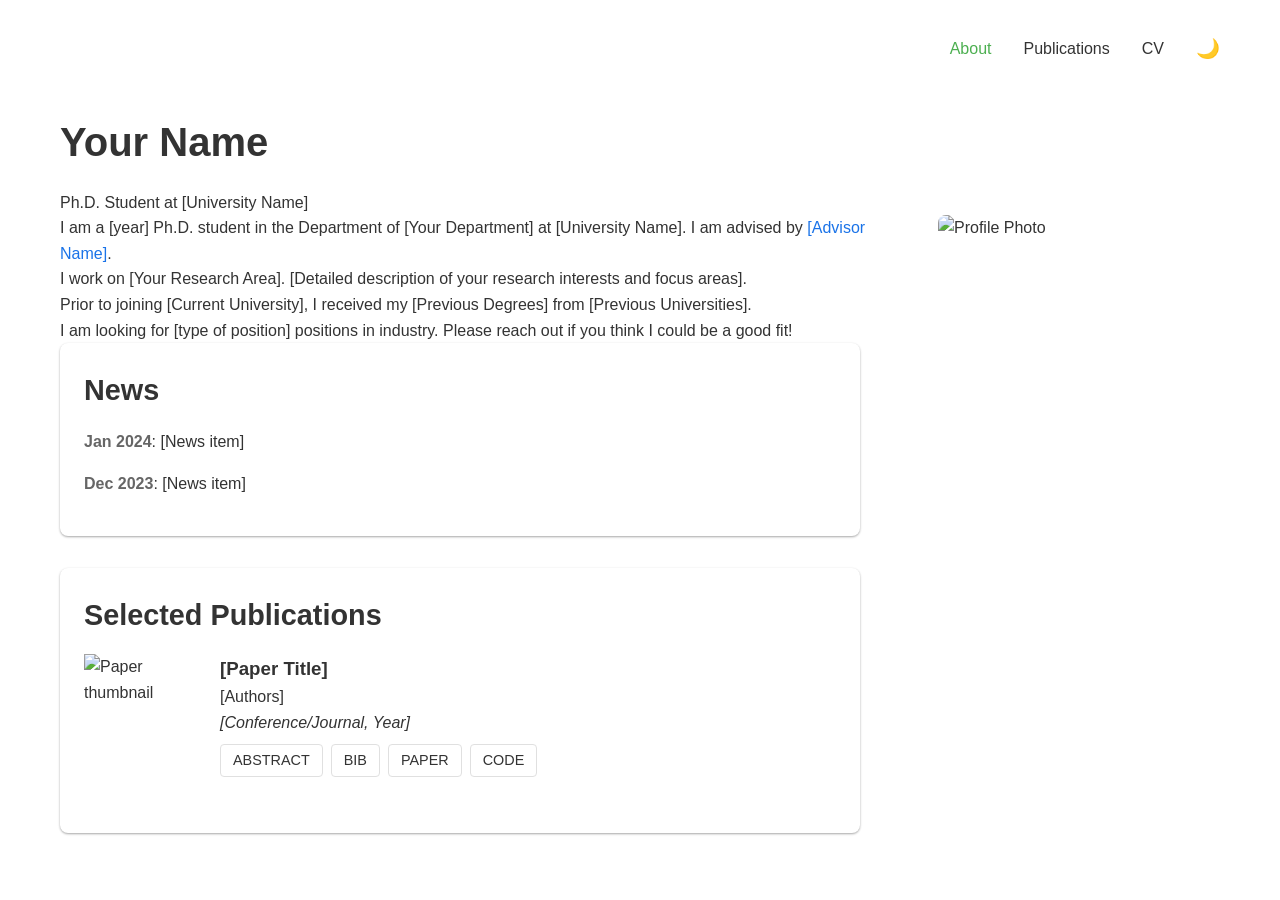
==== index.html @ 0bf04df1 "Update index.html" ====
<!DOCTYPE html>
<html lang="en">
<head>
    <meta charset="UTF-8">
    <meta name="viewport" content="width=device-width, initial-scale=1.0">
    <title>Your Name</title>
    <style>
        :root {
            --primary-color: #4CAF50;
            --text-color: #333;
            --link-color: #1a73e8;
            --border-color: #e0e0e0;
            --tag-color: #8BC34A;
        }

        * {
            margin: 0;
            padding: 0;
            box-sizing: border-box;
        }

        body {
            font-family: -apple-system, BlinkMacSystemFont, 'Segoe UI', Roboto, Oxygen, Ubuntu, Cantarell, sans-serif;
            line-height: 1.6;
            color: var(--text-color);
            max-width: 1200px;
            margin: 0 auto;
            padding: 20px;
        }

        nav {
            padding: 1rem 0;
            margin-bottom: 2rem;
            display: flex;
            justify-content: flex-end;
            align-items: center;
            gap: 2rem;
        }

        nav a {
            text-decoration: none;
            color: var(--text-color);
            cursor: pointer;
        }

        body.dark-mode nav a {
            color: #ffffff;
        }

        nav a:hover,
        nav a.active,
        nav a[onclick*="cv"]:hover,
        nav a[onclick*="cv"].active {
            color: var(--primary-color);
        }

        body.dark-mode nav a[onclick*="cv"].active {
            color: var(--primary-color);
        }

        nav button {
            background: none;
            border: none;
            cursor: pointer;
            font-size: 1.2rem;
        }

        h1 {
            font-size: 2.5rem;
            margin-bottom: 1rem;
        }

        h2 {
            font-size: 1.8rem;
            margin: 2rem 0 1rem;
            color: var(--text-color);
        }

        .profile-section {
            display: grid;
            grid-template-columns: 3fr 1fr;
            gap: 2rem;
            margin-bottom: 2rem;
            max-width: 1200px;
            margin: 0 auto;
        }

        .profile-image {
            max-width: 300px;
            border-radius: 8px;
        }

        .news-item {
            margin: 1rem 0;
        }

        .news-date {
            font-weight: bold;
            color: #666;
        }

        .publication {
            display: grid;
            grid-template-columns: auto 1fr;
            gap: 1rem;
            margin-bottom: 2rem;
        }

        .pub-thumbnail {
            width: 120px;
            height: 80px;
            object-fit: cover;
        }

        .pub-buttons {
            display: flex;
            gap: 0.5rem;
            margin-top: 0.5rem;
        }

        .button {
            padding: 0.25rem 0.75rem;
            border: 1px solid var(--border-color);
            border-radius: 4px;
            text-decoration: none;
            color: var(--text-color);
            font-size: 0.9rem;
        }

        .education-item,
        .experience-item {
            display: grid;
            grid-template-columns: auto 1fr;
            gap: 1rem;
            margin-bottom: 1rem;
            align-items: start;
        }

        .year-tag {
            display: inline-block;
            background-color: var(--tag-color);
            color: white;
            padding: 0.25rem 0.75rem;
            border-radius: 4px;
            font-size: 0.9rem;
            white-space: nowrap;
        }

        a {
            color: var(--link-color);
            text-decoration: none;
        }

        a:hover {
            text-decoration: underline;
        }

        .section {
            display: none;
            max-width: 1200px;
            margin: 0 auto;
        }

        .section.active {
            display: block;
        }

        @media (max-width: 768px) {
            .profile-section {
                grid-template-columns: 1fr;
            }
            
            .education-item,
            .experience-item {
                grid-template-columns: 1fr;
            }
        }

        .page-header {
            max-width: 800px;
            margin: 0 auto;
            display: flex;
            justify-content: space-between;
            align-items: center;
            margin-bottom: 2rem;
            position: relative;
        }
        
        .cv-download {
            position: absolute;
            right: -60px;
            top: 50%;
            transform: translateY(-50%);
        }

        .content-wrapper {
            max-width: 1200px;
            margin: 0 auto;
        }

        .content-box {
            background: #ffffff;
            border-radius: 8px;
            box-shadow: 0 1px 3px rgba(0,0,0,0.12), 0 1px 2px rgba(0,0,0,0.24);
            padding: 1.5rem;
            margin-bottom: 2rem;
            max-width: 800px;
            margin: 0 auto 2rem auto;
        }

        #about .content-box {
            margin-left: 0;
            margin-right: auto;
        }

        .dark-mode .content-box {
            background: #1e1e1e;
            box-shadow: 0 1px 3px rgba(0,0,0,0.2);
        }

        .cv-download {
            color: var(--tag-color);
            transition: color 0.2s;
            display: flex;
            align-items: center;
            justify-content: center;
            width: 40px;
            height: 40px;
            border-radius: 50%;
            background-color: #f0f9f0;
        }

        .cv-icon {
            width: 24px;
            height: 24px;
        }

        .cv-download:hover {
            background-color: #e3f5e3;
            text-decoration: none;
        }
        
        body.dark-mode .cv-download {
            background-color: #2a2a2a;
        }
        
        body.dark-mode .cv-download:hover {
            background-color: #353535;
        }

        .content-box h2 {
            margin-top: 0;
        }

        body.dark-mode {
            background-color: #121212;
            color: #ffffff;
        }

        body.dark-mode h2 {
            color: #ffffff;
        }

        body.dark-mode .news-date {
            color: #ffffff;
        }

        body.dark-mode .button {
            color: #ffffff;
            border-color: #404040;
        }
    </style>
</head>
<body>
    <nav>
        <a onclick="showSection('about')" class="nav-link active">About</a>
        <a onclick="showSection('publications')" class="nav-link">Publications</a>
        <a onclick="showSection('cv')" class="nav-link">CV</a>
        <button onclick="toggleDarkMode()" aria-label="Toggle dark mode">🌙</button>
    </nav>

    <div id="about" class="section active">
        <h1>Your Name</h1>
        <p>Ph.D. Student at [University Name]</p>

        <div class="profile-section">
            <div>
                <p>I am a [year] Ph.D. student in the Department of [Your Department] at 
                [University Name]. I am advised by <a href="#">[Advisor Name]</a>.</p>

                <p>I work on [Your Research Area]. [Detailed description of your research interests and focus areas].</p>

                <p>Prior to joining [Current University], I received my [Previous Degrees] from [Previous Universities].</p>

                <p>I am looking for [type of position] positions in industry. Please reach out if you think I could be a good fit!</p>
            </div>
            <img src="/api/placeholder/300/400" alt="Profile Photo" class="profile-image">
        </div>

        <div class="about-content">
            <div class="content-box">
                <h2>News</h2>
                <div class="news-item">
                    <span class="news-date">Jan 2024</span>: [News item]
                </div>
                <div class="news-item">
                    <span class="news-date">Dec 2023</span>: [News item]
                </div>
            </div>

            <div class="content-box">
                <h2>Selected Publications</h2>
                <div class="publication">
                    <img src="/api/placeholder/120/80" alt="Paper thumbnail" class="pub-thumbnail">
                    <div>
                        <h3>[Paper Title]</h3>
                        <p>[Authors]</p>
                        <p><em>[Conference/Journal, Year]</em></p>
                        <div class="pub-buttons">
                            <a href="#" class="button">ABSTRACT</a>
                            <a href="#" class="button">BIB</a>
                            <a href="#" class="button">PAPER</a>
                            <a href="#" class="button">CODE</a>
                        </div>
                    </div>
                </div>
            </div>
        </div>
    </div>

    <div id="publications" class="section">
        <div class="page-header">
            <h1>Publications</h1>
        </div>
        
        <div class="content-wrapper">
            <div class="content-box">
                <div class="publication">
                    <img src="/api/placeholder/120/80" alt="Paper thumbnail" class="pub-thumbnail">
                    <div>
                        <h3>[Paper Title]</h3>
                        <p>[Authors]</p>
                        <p><em>[Conference/Journal, Year]</em></p>
                        <div class="pub-buttons">
                            <a href="#" class="button">ABSTRACT</a>
                            <a href="#" class="button">BIB</a>
                            <a href="#" class="button">PAPER</a>
                            <a href="#" class="button">CODE</a>
                        </div>
                    </div>
                </div>
            </div>
        </div>
    </div>

    <div id="cv" class="section">
        <div class="content-box">
            <div class="cv-header" style="display: flex; align-items: center; gap: 1rem; justify-content: space-between;">
                <div style="display: flex; align-items: center; gap: 1rem;">
                    <h1>CV</h1>
                    <svg xmlns="http://www.w3.org/2000/svg" width="24" height="24" viewBox="0 0 24 24" fill="none" stroke="currentColor" stroke-width="2" stroke-linecap="round" stroke-linejoin="round" style="margin-top: 5px;">
                        <path d="M14 2H6a2 2 0 0 0-2 2v16a2 2 0 0 0 2 2h12a2 2 0 0 0 2-2V8z"></path>
                        <path d="M14 2v6h6"></path>
                        <path d="M16 13H8"></path>
                        <path d="M16 17H8"></path>
                        <path d="M10 9H8"></path>
                        <path d="M12 0c6.627 0 12 5.373 12 12s-5.373 12-12 12S0 18.627 0 12 5.373 0 12 0z"/>
                    </svg>
                </div>
                <a href="your-cv.pdf" class="cv-download" target="_blank" aria-label="Download CV">
                    <svg xmlns="http://www.w3.org/2000/svg" width="24" height="24" viewBox="0 0 24 24" fill="none" stroke="currentColor" stroke-width="2" stroke-linecap="round" stroke-linejoin="round" class="cv-icon">
                        <path d="M14 2H6a2 2 0 0 0-2 2v16a2 2 0 0 0 2 2h12a2 2 0 0 0 2-2V8z"></path>
                        <path d="M14 2v6h6"></path>
                        <path d="M16 13H8"></path>
                        <path d="M16 17H8"></path>
                        <path d="M10 9H8"></path>
                        <path d="M12 0c6.627 0 12 5.373 12 12s-5.373 12-12 12S0 18.627 0 12 5.373 0 12 0z"/>
                    </svg>
                </a>
            </div>
        </div>

        <div class="content-wrapper">
            <div class="content-box">
                <h2>Education</h2>
                <div class="education-item">
                    <span class="year-tag">2021-PRESENT</span>
                    <div>
                        <strong>PhD*</strong>
                        <p>[University Name]</p>
                    </div>
                </div>
                <div class="education-item">
                    <span class="year-tag">2020</span>
                    <div>
                        <strong>Master of Technology in [Field]</strong>
                        <p>[University Name]</p>
                    </div>
                </div>
            </div>

            <div class="content-box">
                <h2>Experience</h2>
                <div class="experience-item">
                    <span class="year-tag">DEC 2024-PRESENT</span>
                    <div>
                        <strong>Research Intern</strong>
                        <p>[Company], [Location]</p>
                    </div>
                </div>
                <div class="experience-item">
                    <span class="year-tag">MAY-DEC 2024</span>
                    <div>
                        <strong>Research Intern</strong>
                        <p>[Company], [Location]</p>
                    </div>
                </div>
            </div>

            <div class="content-box">
                <h2>Awards & Honors</h2>
                <div class="experience-item">
                    <span class="year-tag">2024</span>
                    <div>
                        <strong>Best Paper Award</strong>
                        <p>[Conference Name]</p>
                    </div>
                </div>
                <div class="experience-item">
                    <span class="year-tag">2023</span>
                    <div>
                        <strong>Outstanding Graduate Research Award</strong>
                        <p>[University Name]</p>
                    </div>
                </div>
            </div>
        </div>
    </div>

    <script>
        function showSection(sectionId) {
            // Hide all sections
            document.querySelectorAll('.section').forEach(section => {
                section.classList.remove('active');
            });
            
            // Show selected section
            document.getElementById(sectionId).classList.add('active');
            
            // Update navigation active state
            document.querySelectorAll('.nav-link').forEach(link => {
                link.classList.remove('active');
            });
            event.target.classList.add('active');
            
            // Update URL without page reload
            history.pushState(null, '', `#${sectionId}`);
        }

        function toggleDarkMode() {
            document.body.classList.toggle('dark-mode');
            const button = document.querySelector('nav button');
            button.textContent = document.body.classList.contains('dark-mode') ? '☀️' : '🌙';
            localStorage.setItem('darkMode', document.body.classList.contains('dark-mode'));
        }

        // Check for saved dark mode preference
        if (localStorage.getItem('darkMode') === 'true') {
            document.body.classList.add('dark-mode');
            document.querySelector('nav button').textContent = '☀️';
        }

        // Handle browser back/forward buttons
        window.addEventListener('popstate', () => {
            const hash = window.location.hash.slice(1) || 'about';
            showSection(hash);
        });

        // Show correct section on page load
        if (window.location.hash) {
            showSection(window.location.hash.slice(1));
        }
    </script>
</body>
</html>
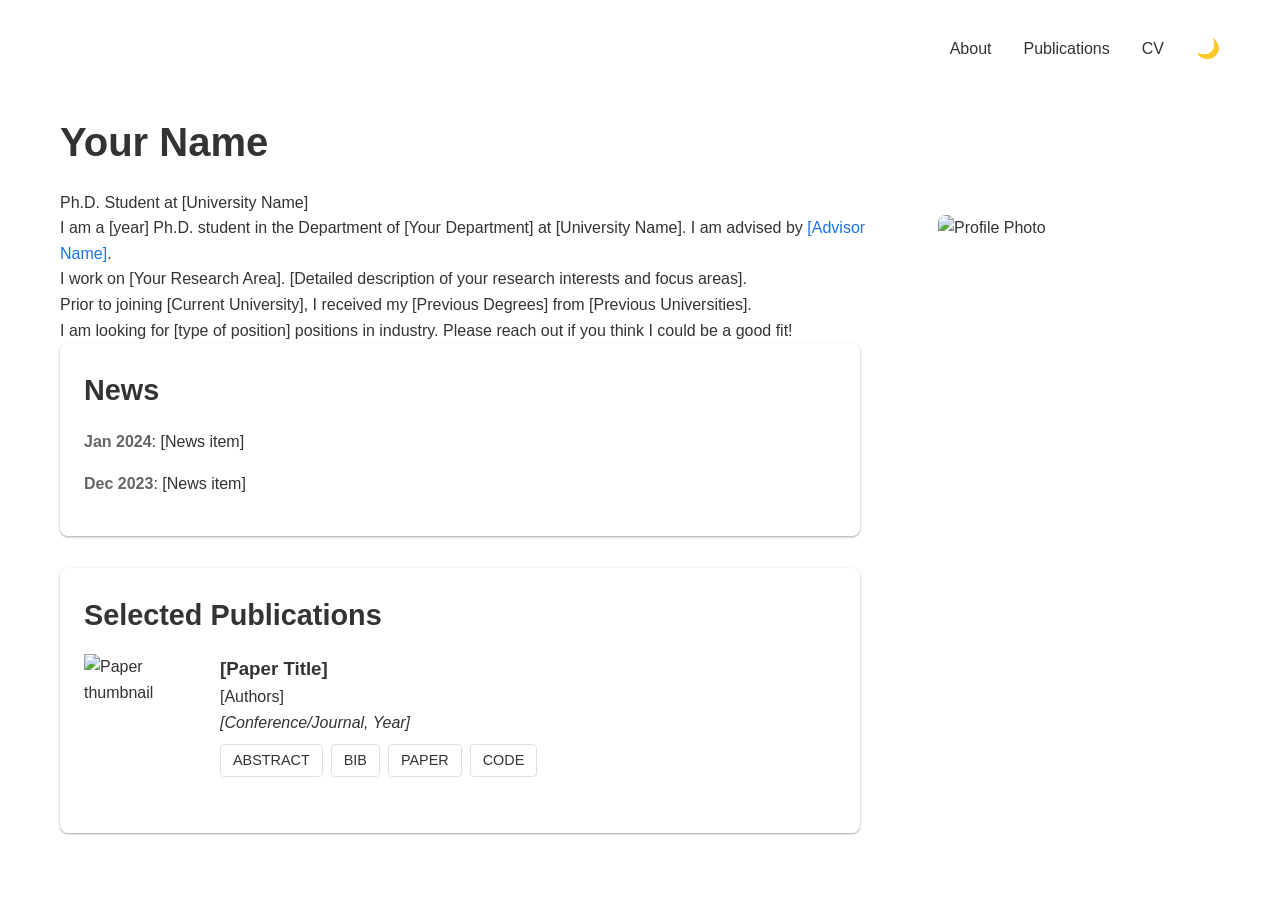
==== commit 1d11812f: "Update index.html" ====
--- a/index.html
+++ b/index.html
@@ -41,21 +41,24 @@
             text-decoration: none;
             color: var(--text-color);
             cursor: pointer;
+            transition: color 0.2s;
+        }
+
+        nav a:hover {
+            color: var(--primary-color);
+        }
+
+        nav a.active {
+            color: var(--primary-color) !important;
         }
 
         body.dark-mode nav a {
             color: #ffffff;
         }
 
-        nav a:hover,
-        nav a.active,
-        nav a[onclick*="cv"]:hover,
-        nav a[onclick*="cv"].active {
-            color: var(--primary-color);
-        }
-
-        body.dark-mode nav a[onclick*="cv"].active {
-            color: var(--primary-color);
+        body.dark-mode nav a:hover,
+        body.dark-mode nav a.active {
+            color: var(--primary-color) !important;
         }
 
         nav button {
@@ -355,19 +358,17 @@
 
     <div id="cv" class="section">
         <div class="content-box">
-            <div class="cv-header" style="display: flex; align-items: center; gap: 1rem; justify-content: space-between;">
+            <div class="cv-header" style="display: flex; align-items: center; justify-content: space-between;">
+                <h1>CV</h1>
                 <div style="display: flex; align-items: center; gap: 1rem;">
-                    <h1>CV</h1>
-                    <svg xmlns="http://www.w3.org/2000/svg" width="24" height="24" viewBox="0 0 24 24" fill="none" stroke="currentColor" stroke-width="2" stroke-linecap="round" stroke-linejoin="round" style="margin-top: 5px;">
+                    <svg xmlns="http://www.w3.org/2000/svg" width="24" height="24" viewBox="0 0 24 24" fill="none" stroke="#8BC34A" stroke-width="2" stroke-linecap="round" stroke-linejoin="round" style="margin-right: 10px;">
                         <path d="M14 2H6a2 2 0 0 0-2 2v16a2 2 0 0 0 2 2h12a2 2 0 0 0 2-2V8z"></path>
                         <path d="M14 2v6h6"></path>
                         <path d="M16 13H8"></path>
                         <path d="M16 17H8"></path>
                         <path d="M10 9H8"></path>
-                        <path d="M12 0c6.627 0 12 5.373 12 12s-5.373 12-12 12S0 18.627 0 12 5.373 0 12 0z"/>
                     </svg>
-                </div>
-                <a href="your-cv.pdf" class="cv-download" target="_blank" aria-label="Download CV">
+                    <a href="your-cv.pdf" class="cv-download" target="_blank" aria-label="Download CV">
                     <svg xmlns="http://www.w3.org/2000/svg" width="24" height="24" viewBox="0 0 24 24" fill="none" stroke="currentColor" stroke-width="2" stroke-linecap="round" stroke-linejoin="round" class="cv-icon">
                         <path d="M14 2H6a2 2 0 0 0-2 2v16a2 2 0 0 0 2 2h12a2 2 0 0 0 2-2V8z"></path>
                         <path d="M14 2v6h6"></path>
@@ -476,10 +477,12 @@
             showSection(hash);
         });
 
-        // Show correct section on page load
-        if (window.location.hash) {
-            showSection(window.location.hash.slice(1));
-        }
+        // Show correct section on page load and set active nav link
+        const initialSection = window.location.hash.slice(1) || 'about';
+        showSection(initialSection);
+        
+        // Set initial active state
+        document.querySelector(`nav a[onclick*="${initialSection}"]`).classList.add('active');
     </script>
 </body>
 </html>
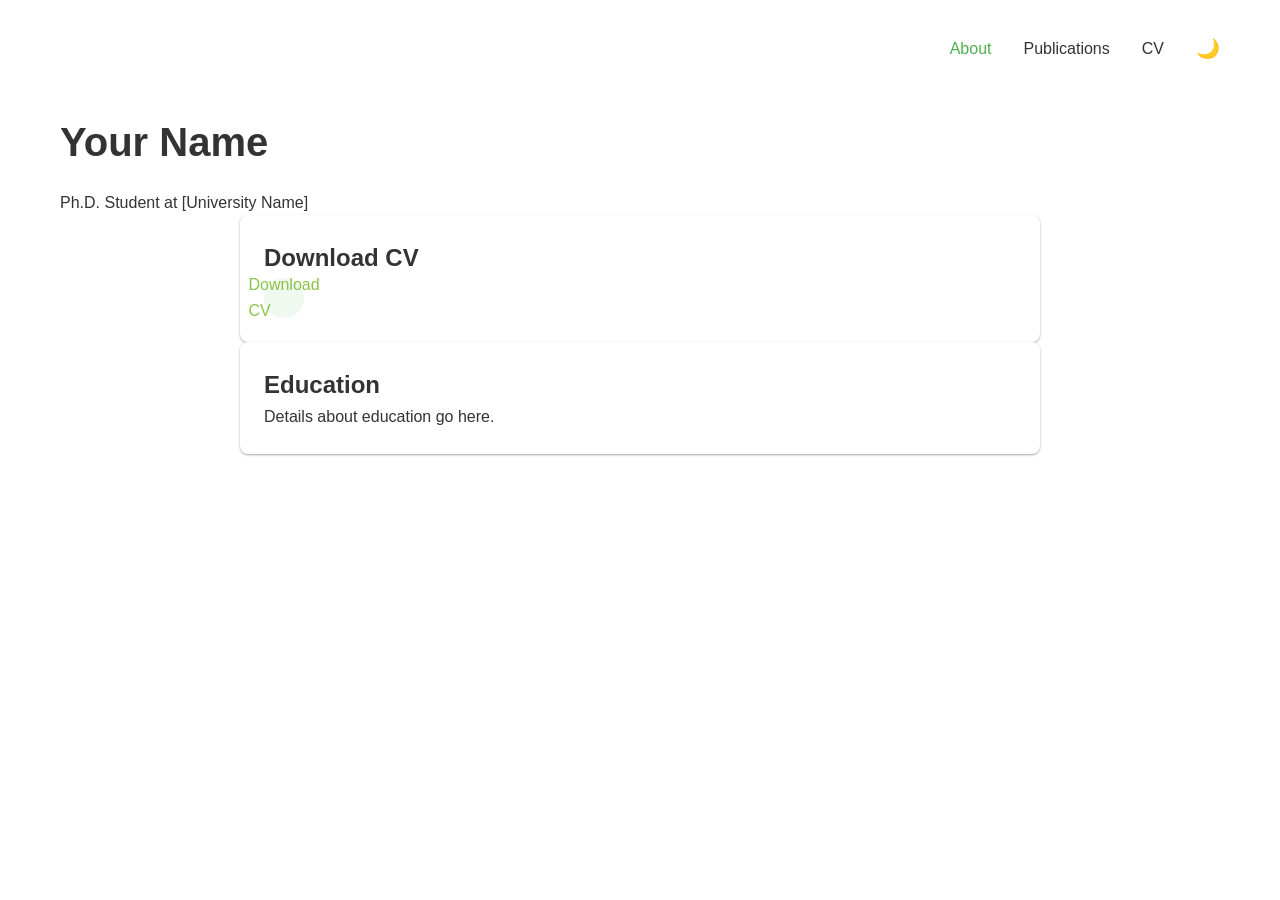
==== commit b957fbcd: "Update index.html" ====
--- a/index.html
+++ b/index.html
@@ -52,15 +52,6 @@
             color: var(--primary-color) !important;
         }
 
-        body.dark-mode nav a {
-            color: #ffffff;
-        }
-
-        body.dark-mode nav a:hover,
-        body.dark-mode nav a.active {
-            color: var(--primary-color) !important;
-        }
-
         nav button {
             background: none;
             border: none;
@@ -73,157 +64,17 @@
             margin-bottom: 1rem;
         }
 
-        h2 {
-            font-size: 1.8rem;
-            margin: 2rem 0 1rem;
-            color: var(--text-color);
-        }
-
-        .profile-section {
-            display: grid;
-            grid-template-columns: 3fr 1fr;
-            gap: 2rem;
+        .content-box {
+            background: #ffffff;
+            border-radius: 8px;
+            box-shadow: 0 1px 3px rgba(0, 0, 0, 0.12), 0 1px 2px rgba(0, 0, 0, 0.24);
+            padding: 1.5rem;
             margin-bottom: 2rem;
-            max-width: 1200px;
+            max-width: 800px;
             margin: 0 auto;
         }
 
-        .profile-image {
-            max-width: 300px;
-            border-radius: 8px;
-        }
-
-        .news-item {
-            margin: 1rem 0;
-        }
-
-        .news-date {
-            font-weight: bold;
-            color: #666;
-        }
-
-        .publication {
-            display: grid;
-            grid-template-columns: auto 1fr;
-            gap: 1rem;
-            margin-bottom: 2rem;
-        }
-
-        .pub-thumbnail {
-            width: 120px;
-            height: 80px;
-            object-fit: cover;
-        }
-
-        .pub-buttons {
-            display: flex;
-            gap: 0.5rem;
-            margin-top: 0.5rem;
-        }
-
-        .button {
-            padding: 0.25rem 0.75rem;
-            border: 1px solid var(--border-color);
-            border-radius: 4px;
-            text-decoration: none;
-            color: var(--text-color);
-            font-size: 0.9rem;
-        }
-
-        .education-item,
-        .experience-item {
-            display: grid;
-            grid-template-columns: auto 1fr;
-            gap: 1rem;
-            margin-bottom: 1rem;
-            align-items: start;
-        }
-
-        .year-tag {
-            display: inline-block;
-            background-color: var(--tag-color);
-            color: white;
-            padding: 0.25rem 0.75rem;
-            border-radius: 4px;
-            font-size: 0.9rem;
-            white-space: nowrap;
-        }
-
-        a {
-            color: var(--link-color);
-            text-decoration: none;
-        }
-
-        a:hover {
-            text-decoration: underline;
-        }
-
-        .section {
-            display: none;
-            max-width: 1200px;
-            margin: 0 auto;
-        }
-
-        .section.active {
-            display: block;
-        }
-
-        @media (max-width: 768px) {
-            .profile-section {
-                grid-template-columns: 1fr;
-            }
-            
-            .education-item,
-            .experience-item {
-                grid-template-columns: 1fr;
-            }
-        }
-
-        .page-header {
-            max-width: 800px;
-            margin: 0 auto;
-            display: flex;
-            justify-content: space-between;
-            align-items: center;
-            margin-bottom: 2rem;
-            position: relative;
-        }
-        
         .cv-download {
-            position: absolute;
-            right: -60px;
-            top: 50%;
-            transform: translateY(-50%);
-        }
-
-        .content-wrapper {
-            max-width: 1200px;
-            margin: 0 auto;
-        }
-
-        .content-box {
-            background: #ffffff;
-            border-radius: 8px;
-            box-shadow: 0 1px 3px rgba(0,0,0,0.12), 0 1px 2px rgba(0,0,0,0.24);
-            padding: 1.5rem;
-            margin-bottom: 2rem;
-            max-width: 800px;
-            margin: 0 auto 2rem auto;
-        }
-
-        #about .content-box {
-            margin-left: 0;
-            margin-right: auto;
-        }
-
-        .dark-mode .content-box {
-            background: #1e1e1e;
-            box-shadow: 0 1px 3px rgba(0,0,0,0.2);
-        }
-
-        .cv-download {
-            color: var(--tag-color);
-            transition: color 0.2s;
             display: flex;
             align-items: center;
             justify-content: center;
@@ -231,6 +82,13 @@
             height: 40px;
             border-radius: 50%;
             background-color: #f0f9f0;
+            color: var(--tag-color);
+            transition: color 0.2s;
+            text-decoration: none;
+        }
+
+        .cv-download:hover {
+            background-color: #e3f5e3;
         }
 
         .cv-icon {
@@ -238,39 +96,17 @@
             height: 24px;
         }
 
-        .cv-download:hover {
-            background-color: #e3f5e3;
-            text-decoration: none;
+        body.dark-mode .content-box {
+            background: #1e1e1e;
+            border: 1px solid #ffffff;
         }
-        
+
         body.dark-mode .cv-download {
             background-color: #2a2a2a;
         }
-        
+
         body.dark-mode .cv-download:hover {
             background-color: #353535;
-        }
-
-        .content-box h2 {
-            margin-top: 0;
-        }
-
-        body.dark-mode {
-            background-color: #121212;
-            color: #ffffff;
-        }
-
-        body.dark-mode h2 {
-            color: #ffffff;
-        }
-
-        body.dark-mode .news-date {
-            color: #ffffff;
-        }
-
-        body.dark-mode .button {
-            color: #ffffff;
-            border-color: #404040;
         }
     </style>
 </head>
@@ -279,210 +115,46 @@
         <a onclick="showSection('about')" class="nav-link active">About</a>
         <a onclick="showSection('publications')" class="nav-link">Publications</a>
         <a onclick="showSection('cv')" class="nav-link">CV</a>
-        <button onclick="toggleDarkMode()" aria-label="Toggle dark mode">🌙</button>
+        <button onclick="toggleDarkMode()">🌙</button>
     </nav>
 
     <div id="about" class="section active">
         <h1>Your Name</h1>
         <p>Ph.D. Student at [University Name]</p>
-
-        <div class="profile-section">
-            <div>
-                <p>I am a [year] Ph.D. student in the Department of [Your Department] at 
-                [University Name]. I am advised by <a href="#">[Advisor Name]</a>.</p>
-
-                <p>I work on [Your Research Area]. [Detailed description of your research interests and focus areas].</p>
-
-                <p>Prior to joining [Current University], I received my [Previous Degrees] from [Previous Universities].</p>
-
-                <p>I am looking for [type of position] positions in industry. Please reach out if you think I could be a good fit!</p>
-            </div>
-            <img src="/api/placeholder/300/400" alt="Profile Photo" class="profile-image">
-        </div>
-
-        <div class="about-content">
-            <div class="content-box">
-                <h2>News</h2>
-                <div class="news-item">
-                    <span class="news-date">Jan 2024</span>: [News item]
-                </div>
-                <div class="news-item">
-                    <span class="news-date">Dec 2023</span>: [News item]
-                </div>
-            </div>
-
-            <div class="content-box">
-                <h2>Selected Publications</h2>
-                <div class="publication">
-                    <img src="/api/placeholder/120/80" alt="Paper thumbnail" class="pub-thumbnail">
-                    <div>
-                        <h3>[Paper Title]</h3>
-                        <p>[Authors]</p>
-                        <p><em>[Conference/Journal, Year]</em></p>
-                        <div class="pub-buttons">
-                            <a href="#" class="button">ABSTRACT</a>
-                            <a href="#" class="button">BIB</a>
-                            <a href="#" class="button">PAPER</a>
-                            <a href="#" class="button">CODE</a>
-                        </div>
-                    </div>
-                </div>
-            </div>
-        </div>
-    </div>
-
-    <div id="publications" class="section">
-        <div class="page-header">
-            <h1>Publications</h1>
-        </div>
-        
-        <div class="content-wrapper">
-            <div class="content-box">
-                <div class="publication">
-                    <img src="/api/placeholder/120/80" alt="Paper thumbnail" class="pub-thumbnail">
-                    <div>
-                        <h3>[Paper Title]</h3>
-                        <p>[Authors]</p>
-                        <p><em>[Conference/Journal, Year]</em></p>
-                        <div class="pub-buttons">
-                            <a href="#" class="button">ABSTRACT</a>
-                            <a href="#" class="button">BIB</a>
-                            <a href="#" class="button">PAPER</a>
-                            <a href="#" class="button">CODE</a>
-                        </div>
-                    </div>
-                </div>
-            </div>
-        </div>
     </div>
 
     <div id="cv" class="section">
         <div class="content-box">
-            <div class="cv-header" style="display: flex; align-items: center; justify-content: space-between;">
-                <h1>CV</h1>
-                <div style="display: flex; align-items: center; gap: 1rem;">
-                    <svg xmlns="http://www.w3.org/2000/svg" width="24" height="24" viewBox="0 0 24 24" fill="none" stroke="#8BC34A" stroke-width="2" stroke-linecap="round" stroke-linejoin="round" style="margin-right: 10px;">
-                        <path d="M14 2H6a2 2 0 0 0-2 2v16a2 2 0 0 0 2 2h12a2 2 0 0 0 2-2V8z"></path>
-                        <path d="M14 2v6h6"></path>
-                        <path d="M16 13H8"></path>
-                        <path d="M16 17H8"></path>
-                        <path d="M10 9H8"></path>
-                    </svg>
-                    <a href="your-cv.pdf" class="cv-download" target="_blank" aria-label="Download CV">
-                    <svg xmlns="http://www.w3.org/2000/svg" width="24" height="24" viewBox="0 0 24 24" fill="none" stroke="currentColor" stroke-width="2" stroke-linecap="round" stroke-linejoin="round" class="cv-icon">
-                        <path d="M14 2H6a2 2 0 0 0-2 2v16a2 2 0 0 0 2 2h12a2 2 0 0 0 2-2V8z"></path>
-                        <path d="M14 2v6h6"></path>
-                        <path d="M16 13H8"></path>
-                        <path d="M16 17H8"></path>
-                        <path d="M10 9H8"></path>
-                        <path d="M12 0c6.627 0 12 5.373 12 12s-5.373 12-12 12S0 18.627 0 12 5.373 0 12 0z"/>
-                    </svg>
-                </a>
-            </div>
+            <h2>Download CV</h2>
+            <a href="your-cv.pdf" class="cv-download" target="_blank" aria-label="Download CV">
+                <svg xmlns="http://www.w3.org/2000/svg" width="24" height="24" viewBox="0 0 24 24" fill="none" stroke="currentColor" stroke-width="2" stroke-linecap="round" stroke-linejoin="round" class="cv-icon">
+                    <path d="M14 2H6a2 2 0 0 0-2 2v16a2 2 0 0 0 2 2h12a2 2 0 0 0 2-2V8z"></path>
+                    <path d="M14 2v6h6"></path>
+                    <path d="M16 13H8"></path>
+                    <path d="M16 17H8"></path>
+                    <path d="M10 9H8"></path>
+                </svg>
+                Download CV
+            </a>
         </div>
 
-        <div class="content-wrapper">
-            <div class="content-box">
-                <h2>Education</h2>
-                <div class="education-item">
-                    <span class="year-tag">2021-PRESENT</span>
-                    <div>
-                        <strong>PhD*</strong>
-                        <p>[University Name]</p>
-                    </div>
-                </div>
-                <div class="education-item">
-                    <span class="year-tag">2020</span>
-                    <div>
-                        <strong>Master of Technology in [Field]</strong>
-                        <p>[University Name]</p>
-                    </div>
-                </div>
-            </div>
-
-            <div class="content-box">
-                <h2>Experience</h2>
-                <div class="experience-item">
-                    <span class="year-tag">DEC 2024-PRESENT</span>
-                    <div>
-                        <strong>Research Intern</strong>
-                        <p>[Company], [Location]</p>
-                    </div>
-                </div>
-                <div class="experience-item">
-                    <span class="year-tag">MAY-DEC 2024</span>
-                    <div>
-                        <strong>Research Intern</strong>
-                        <p>[Company], [Location]</p>
-                    </div>
-                </div>
-            </div>
-
-            <div class="content-box">
-                <h2>Awards & Honors</h2>
-                <div class="experience-item">
-                    <span class="year-tag">2024</span>
-                    <div>
-                        <strong>Best Paper Award</strong>
-                        <p>[Conference Name]</p>
-                    </div>
-                </div>
-                <div class="experience-item">
-                    <span class="year-tag">2023</span>
-                    <div>
-                        <strong>Outstanding Graduate Research Award</strong>
-                        <p>[University Name]</p>
-                    </div>
-                </div>
-            </div>
+        <div class="content-box">
+            <h2>Education</h2>
+            <p>Details about education go here.</p>
         </div>
     </div>
 
     <script>
         function showSection(sectionId) {
-            // Hide all sections
             document.querySelectorAll('.section').forEach(section => {
-                section.classList.remove('active');
+                section.style.display = 'none';
             });
-            
-            // Show selected section
-            document.getElementById(sectionId).classList.add('active');
-            
-            // Update navigation active state
-            document.querySelectorAll('.nav-link').forEach(link => {
-                link.classList.remove('active');
-            });
-            event.target.classList.add('active');
-            
-            // Update URL without page reload
-            history.pushState(null, '', `#${sectionId}`);
+            document.getElementById(sectionId).style.display = 'block';
         }
 
         function toggleDarkMode() {
             document.body.classList.toggle('dark-mode');
-            const button = document.querySelector('nav button');
-            button.textContent = document.body.classList.contains('dark-mode') ? '☀️' : '🌙';
-            localStorage.setItem('darkMode', document.body.classList.contains('dark-mode'));
         }
-
-        // Check for saved dark mode preference
-        if (localStorage.getItem('darkMode') === 'true') {
-            document.body.classList.add('dark-mode');
-            document.querySelector('nav button').textContent = '☀️';
-        }
-
-        // Handle browser back/forward buttons
-        window.addEventListener('popstate', () => {
-            const hash = window.location.hash.slice(1) || 'about';
-            showSection(hash);
-        });
-
-        // Show correct section on page load and set active nav link
-        const initialSection = window.location.hash.slice(1) || 'about';
-        showSection(initialSection);
-        
-        // Set initial active state
-        document.querySelector(`nav a[onclick*="${initialSection}"]`).classList.add('active');
     </script>
 </body>
 </html>
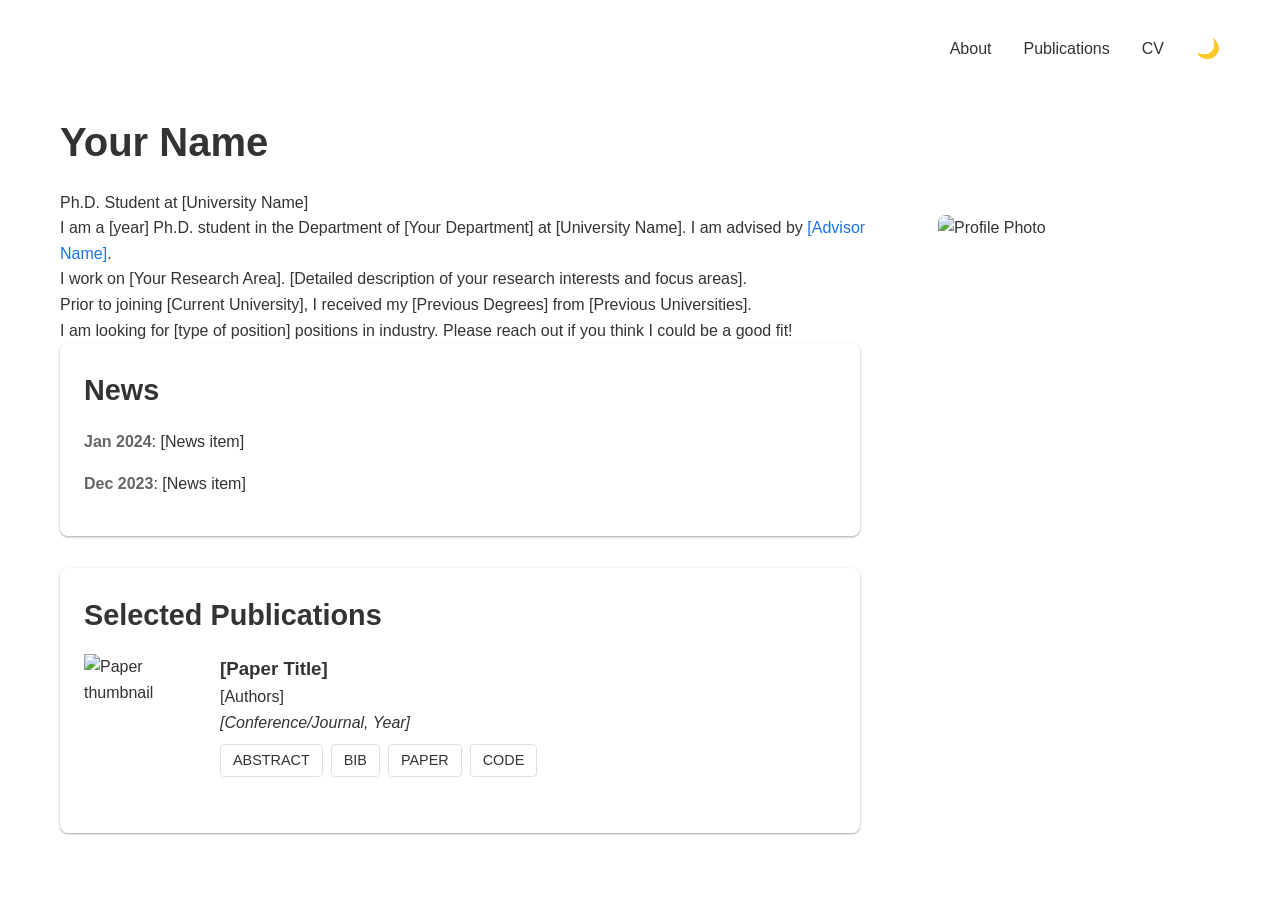
==== commit d58e3252: "Update index.html" ====
--- a/index.html
+++ b/index.html
@@ -52,6 +52,15 @@
             color: var(--primary-color) !important;
         }
 
+        body.dark-mode nav a {
+            color: #ffffff;
+        }
+
+        body.dark-mode nav a:hover,
+        body.dark-mode nav a.active {
+            color: var(--primary-color) !important;
+        }
+
         nav button {
             background: none;
             border: none;
@@ -64,17 +73,158 @@
             margin-bottom: 1rem;
         }
 
+        h2 {
+            font-size: 1.8rem;
+            margin: 2rem 0 1rem;
+            color: var(--text-color);
+        }
+
+        .profile-section {
+            display: grid;
+            grid-template-columns: 3fr 1fr;
+            gap: 2rem;
+            margin-bottom: 2rem;
+            max-width: 1200px;
+            margin: 0 auto;
+        }
+
+        .profile-image {
+            max-width: 300px;
+            border-radius: 8px;
+        }
+
+        .news-item {
+            margin: 1rem 0;
+        }
+
+        .news-date {
+            font-weight: bold;
+            color: #666;
+        }
+
+        .publication {
+            display: grid;
+            grid-template-columns: auto 1fr;
+            gap: 1rem;
+            margin-bottom: 2rem;
+        }
+
+        .pub-thumbnail {
+            width: 120px;
+            height: 80px;
+            object-fit: cover;
+        }
+
+        .pub-buttons {
+            display: flex;
+            gap: 0.5rem;
+            margin-top: 0.5rem;
+        }
+
+        .button {
+            padding: 0.25rem 0.75rem;
+            border: 1px solid var(--border-color);
+            border-radius: 4px;
+            text-decoration: none;
+            color: var(--text-color);
+            font-size: 0.9rem;
+        }
+
+        .education-item,
+        .experience-item {
+            display: grid;
+            grid-template-columns: auto 1fr;
+            gap: 1rem;
+            margin-bottom: 1rem;
+            align-items: start;
+        }
+
+        .year-tag {
+            display: inline-block;
+            background-color: var(--tag-color);
+            color: white;
+            padding: 0.25rem 0.75rem;
+            border-radius: 4px;
+            font-size: 0.9rem;
+            white-space: nowrap;
+        }
+
+        a {
+            color: var(--link-color);
+            text-decoration: none;
+        }
+
+        a:hover {
+            text-decoration: underline;
+        }
+
+        .section {
+            display: none;
+            max-width: 1200px;
+            margin: 0 auto;
+        }
+
+        .section.active {
+            display: block;
+        }
+
+        @media (max-width: 768px) {
+            .profile-section {
+                grid-template-columns: 1fr;
+            }
+            
+            .education-item,
+            .experience-item {
+                grid-template-columns: 1fr;
+            }
+        }
+
+        .page-header {
+            max-width: 800px;
+            margin: 0 auto;
+            display: flex;
+            justify-content: space-between;
+            align-items: center;
+            margin-bottom: 2rem;
+            position: relative;
+        }
+        
+        .cv-download {
+            position: absolute;
+            right: -60px;
+            top: 50%;
+            transform: translateY(-50%);
+        }
+
+        .content-wrapper {
+            max-width: 1200px;
+            margin: 0 auto;
+        }
+
         .content-box {
             background: #ffffff;
             border-radius: 8px;
-            box-shadow: 0 1px 3px rgba(0, 0, 0, 0.12), 0 1px 2px rgba(0, 0, 0, 0.24);
+            box-shadow: 0 1px 3px rgba(0,0,0,0.12), 0 1px 2px rgba(0,0,0,0.24);
             padding: 1.5rem;
             margin-bottom: 2rem;
             max-width: 800px;
-            margin: 0 auto;
+            margin: 0 auto 2rem auto;
+        }
+
+        #about .content-box {
+            margin-left: 0;
+            margin-right: auto;
+        }
+
+        .dark-mode .content-box {
+            background: #1e1e1e;
+            box-shadow: none;
+            border: 1px solid #ffffff;
         }
 
         .cv-download {
+            color: var(--tag-color);
+            transition: color 0.2s;
             display: flex;
             align-items: center;
             justify-content: center;
@@ -82,13 +232,6 @@
             height: 40px;
             border-radius: 50%;
             background-color: #f0f9f0;
-            color: var(--tag-color);
-            transition: color 0.2s;
-            text-decoration: none;
-        }
-
-        .cv-download:hover {
-            background-color: #e3f5e3;
         }
 
         .cv-icon {
@@ -96,17 +239,39 @@
             height: 24px;
         }
 
-        body.dark-mode .content-box {
-            background: #1e1e1e;
-            border: 1px solid #ffffff;
-        }
-
+        .cv-download:hover {
+            background-color: #e3f5e3;
+            text-decoration: none;
+        }
+        
         body.dark-mode .cv-download {
             background-color: #2a2a2a;
         }
-
+        
         body.dark-mode .cv-download:hover {
             background-color: #353535;
+        }
+
+        .content-box h2 {
+            margin-top: 0;
+        }
+
+        body.dark-mode {
+            background-color: #121212;
+            color: #ffffff;
+        }
+
+        body.dark-mode h2 {
+            color: #ffffff;
+        }
+
+        body.dark-mode .news-date {
+            color: #ffffff;
+        }
+
+        body.dark-mode .button {
+            color: #ffffff;
+            border-color: #404040;
         }
     </style>
 </head>
@@ -115,46 +280,210 @@
         <a onclick="showSection('about')" class="nav-link active">About</a>
         <a onclick="showSection('publications')" class="nav-link">Publications</a>
         <a onclick="showSection('cv')" class="nav-link">CV</a>
-        <button onclick="toggleDarkMode()">🌙</button>
+        <button onclick="toggleDarkMode()" aria-label="Toggle dark mode">🌙</button>
     </nav>
 
     <div id="about" class="section active">
         <h1>Your Name</h1>
         <p>Ph.D. Student at [University Name]</p>
+
+        <div class="profile-section">
+            <div>
+                <p>I am a [year] Ph.D. student in the Department of [Your Department] at 
+                [University Name]. I am advised by <a href="#">[Advisor Name]</a>.</p>
+
+                <p>I work on [Your Research Area]. [Detailed description of your research interests and focus areas].</p>
+
+                <p>Prior to joining [Current University], I received my [Previous Degrees] from [Previous Universities].</p>
+
+                <p>I am looking for [type of position] positions in industry. Please reach out if you think I could be a good fit!</p>
+            </div>
+            <img src="/api/placeholder/300/400" alt="Profile Photo" class="profile-image">
+        </div>
+
+        <div class="about-content">
+            <div class="content-box">
+                <h2>News</h2>
+                <div class="news-item">
+                    <span class="news-date">Jan 2024</span>: [News item]
+                </div>
+                <div class="news-item">
+                    <span class="news-date">Dec 2023</span>: [News item]
+                </div>
+            </div>
+
+            <div class="content-box">
+                <h2>Selected Publications</h2>
+                <div class="publication">
+                    <img src="/api/placeholder/120/80" alt="Paper thumbnail" class="pub-thumbnail">
+                    <div>
+                        <h3>[Paper Title]</h3>
+                        <p>[Authors]</p>
+                        <p><em>[Conference/Journal, Year]</em></p>
+                        <div class="pub-buttons">
+                            <a href="#" class="button">ABSTRACT</a>
+                            <a href="#" class="button">BIB</a>
+                            <a href="#" class="button">PAPER</a>
+                            <a href="#" class="button">CODE</a>
+                        </div>
+                    </div>
+                </div>
+            </div>
+        </div>
+    </div>
+
+    <div id="publications" class="section">
+        <div class="page-header">
+            <h1>Publications</h1>
+        </div>
+        
+        <div class="content-wrapper">
+            <div class="content-box">
+                <div class="publication">
+                    <img src="/api/placeholder/120/80" alt="Paper thumbnail" class="pub-thumbnail">
+                    <div>
+                        <h3>[Paper Title]</h3>
+                        <p>[Authors]</p>
+                        <p><em>[Conference/Journal, Year]</em></p>
+                        <div class="pub-buttons">
+                            <a href="#" class="button">ABSTRACT</a>
+                            <a href="#" class="button">BIB</a>
+                            <a href="#" class="button">PAPER</a>
+                            <a href="#" class="button">CODE</a>
+                        </div>
+                    </div>
+                </div>
+            </div>
+        </div>
     </div>
 
     <div id="cv" class="section">
         <div class="content-box">
-            <h2>Download CV</h2>
-            <a href="your-cv.pdf" class="cv-download" target="_blank" aria-label="Download CV">
-                <svg xmlns="http://www.w3.org/2000/svg" width="24" height="24" viewBox="0 0 24 24" fill="none" stroke="currentColor" stroke-width="2" stroke-linecap="round" stroke-linejoin="round" class="cv-icon">
-                    <path d="M14 2H6a2 2 0 0 0-2 2v16a2 2 0 0 0 2 2h12a2 2 0 0 0 2-2V8z"></path>
-                    <path d="M14 2v6h6"></path>
-                    <path d="M16 13H8"></path>
-                    <path d="M16 17H8"></path>
-                    <path d="M10 9H8"></path>
-                </svg>
-                Download CV
-            </a>
-        </div>
-
-        <div class="content-box">
-            <h2>Education</h2>
-            <p>Details about education go here.</p>
+            <div class="cv-header" style="display: flex; align-items: center; justify-content: space-between;">
+                <h1>CV</h1>
+                <div style="display: flex; align-items: center; gap: 1rem;">
+                    <svg xmlns="http://www.w3.org/2000/svg" width="24" height="24" viewBox="0 0 24 24" fill="none" stroke="#8BC34A" stroke-width="2" stroke-linecap="round" stroke-linejoin="round" style="margin-right: 10px;">
+                        <path d="M14 2H6a2 2 0 0 0-2 2v16a2 2 0 0 0 2 2h12a2 2 0 0 0 2-2V8z"></path>
+                        <path d="M14 2v6h6"></path>
+                        <path d="M16 13H8"></path>
+                        <path d="M16 17H8"></path>
+                        <path d="M10 9H8"></path>
+                    </svg>
+                    <a href="your-cv.pdf" class="cv-download" target="_blank" aria-label="Download CV">
+                    <svg xmlns="http://www.w3.org/2000/svg" width="24" height="24" viewBox="0 0 24 24" fill="none" stroke="currentColor" stroke-width="2" stroke-linecap="round" stroke-linejoin="round" class="cv-icon">
+                        <path d="M14 2H6a2 2 0 0 0-2 2v16a2 2 0 0 0 2 2h12a2 2 0 0 0 2-2V8z"></path>
+                        <path d="M14 2v6h6"></path>
+                        <path d="M16 13H8"></path>
+                        <path d="M16 17H8"></path>
+                        <path d="M10 9H8"></path>
+                        <path d="M12 0c6.627 0 12 5.373 12 12s-5.373 12-12 12S0 18.627 0 12 5.373 0 12 0z"/>
+                    </svg>
+                </a>
+            </div>
+        </div>
+
+        <div class="content-wrapper">
+            <div class="content-box">
+                <h2>Education</h2>
+                <div class="education-item">
+                    <span class="year-tag">2021-PRESENT</span>
+                    <div>
+                        <strong>PhD*</strong>
+                        <p>[University Name]</p>
+                    </div>
+                </div>
+                <div class="education-item">
+                    <span class="year-tag">2020</span>
+                    <div>
+                        <strong>Master of Technology in [Field]</strong>
+                        <p>[University Name]</p>
+                    </div>
+                </div>
+            </div>
+
+            <div class="content-box">
+                <h2>Experience</h2>
+                <div class="experience-item">
+                    <span class="year-tag">DEC 2024-PRESENT</span>
+                    <div>
+                        <strong>Research Intern</strong>
+                        <p>[Company], [Location]</p>
+                    </div>
+                </div>
+                <div class="experience-item">
+                    <span class="year-tag">MAY-DEC 2024</span>
+                    <div>
+                        <strong>Research Intern</strong>
+                        <p>[Company], [Location]</p>
+                    </div>
+                </div>
+            </div>
+
+            <div class="content-box">
+                <h2>Awards & Honors</h2>
+                <div class="experience-item">
+                    <span class="year-tag">2024</span>
+                    <div>
+                        <strong>Best Paper Award</strong>
+                        <p>[Conference Name]</p>
+                    </div>
+                </div>
+                <div class="experience-item">
+                    <span class="year-tag">2023</span>
+                    <div>
+                        <strong>Outstanding Graduate Research Award</strong>
+                        <p>[University Name]</p>
+                    </div>
+                </div>
+            </div>
         </div>
     </div>
 
     <script>
         function showSection(sectionId) {
+            // Hide all sections
             document.querySelectorAll('.section').forEach(section => {
-                section.style.display = 'none';
+                section.classList.remove('active');
             });
-            document.getElementById(sectionId).style.display = 'block';
+            
+            // Show selected section
+            document.getElementById(sectionId).classList.add('active');
+            
+            // Update navigation active state
+            document.querySelectorAll('.nav-link').forEach(link => {
+                link.classList.remove('active');
+            });
+            event.target.classList.add('active');
+            
+            // Update URL without page reload
+            history.pushState(null, '', `#${sectionId}`);
         }
 
         function toggleDarkMode() {
             document.body.classList.toggle('dark-mode');
-        }
+            const button = document.querySelector('nav button');
+            button.textContent = document.body.classList.contains('dark-mode') ? '☀️' : '🌙';
+            localStorage.setItem('darkMode', document.body.classList.contains('dark-mode'));
+        }
+
+        // Check for saved dark mode preference
+        if (localStorage.getItem('darkMode') === 'true') {
+            document.body.classList.add('dark-mode');
+            document.querySelector('nav button').textContent = '☀️';
+        }
+
+        // Handle browser back/forward buttons
+        window.addEventListener('popstate', () => {
+            const hash = window.location.hash.slice(1) || 'about';
+            showSection(hash);
+        });
+
+        // Show correct section on page load and set active nav link
+        const initialSection = window.location.hash.slice(1) || 'about';
+        showSection(initialSection);
+        
+        // Set initial active state
+        document.querySelector(`nav a[onclick*="${initialSection}"]`).classList.add('active');
     </script>
 </body>
 </html>
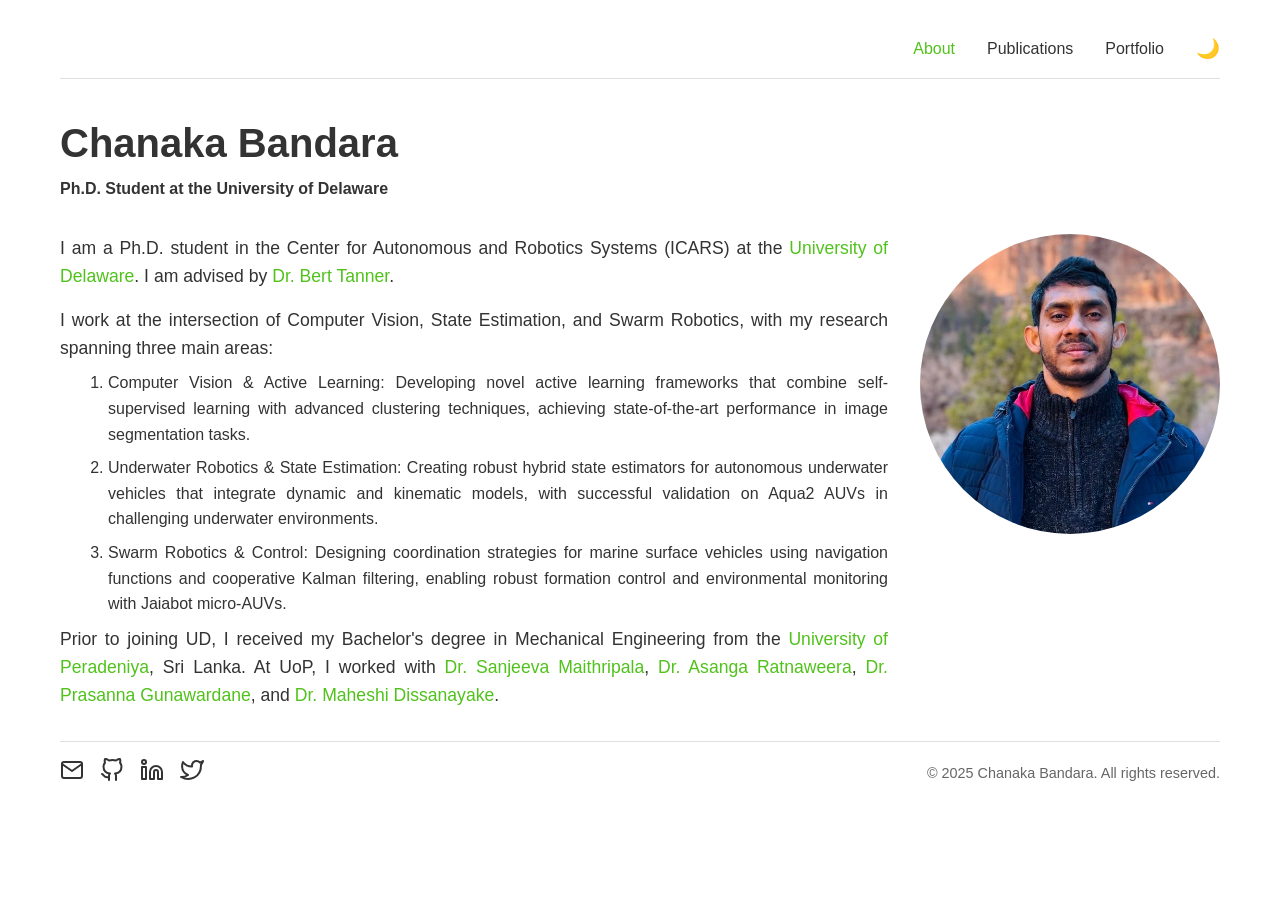
==== commit 95e0edda: "Deploy website updates" ====
--- a/index.html
+++ b/index.html
@@ -4,13 +4,19 @@
     <meta charset="UTF-8">
     <meta name="viewport" content="width=device-width, initial-scale=1.0">
     <title>Your Name</title>
-    <style>
+    <style>       
         :root {
-            --primary-color: #4CAF50;
+            --primary-color: #50c21b;
             --text-color: #333;
-            --link-color: #1a73e8;
+            --link-color: #50c21b;
             --border-color: #e0e0e0;
             --tag-color: #8BC34A;
+        }
+
+        body.dark-mode {
+            --primary-color: #1a73e8;
+            --link-color: #1a73e8;
+            --tag-color: #1a73e8;
         }
 
         * {
@@ -20,7 +26,7 @@
         }
 
         body {
-            font-family: -apple-system, BlinkMacSystemFont, 'Segoe UI', Roboto, Oxygen, Ubuntu, Cantarell, sans-serif;
+            font-family: 'Segoe UI', Calibri, -apple-system, BlinkMacSystemFont, Roboto, Oxygen, Ubuntu, Cantarell, sans-serif;
             line-height: 1.6;
             color: var(--text-color);
             max-width: 1200px;
@@ -35,6 +41,7 @@
             justify-content: flex-end;
             align-items: center;
             gap: 2rem;
+            border-bottom: 1px solid var(--border-color);
         }
 
         nav a {
@@ -90,7 +97,9 @@
 
         .profile-image {
             max-width: 300px;
-            border-radius: 8px;
+            border-radius: 50%;
+            aspect-ratio: 1;
+            object-fit: cover;
         }
 
         .news-item {
@@ -106,7 +115,7 @@
             display: grid;
             grid-template-columns: auto 1fr;
             gap: 1rem;
-            margin-bottom: 2rem;
+            margin-bottom: 0;
         }
 
         .pub-thumbnail {
@@ -130,23 +139,37 @@
             font-size: 0.9rem;
         }
 
-        .education-item,
+        .education-item, 
         .experience-item {
             display: grid;
-            grid-template-columns: auto 1fr;
-            gap: 1rem;
-            margin-bottom: 1rem;
+            grid-template-columns: 150px 1fr;
+            gap: 2rem;
+            margin-bottom: 0.75rem;
             align-items: start;
+            position: relative;
+            padding-bottom: 0.75rem;
+            border-bottom: 1px solid #e0e0e0;
+        }
+
+        .education-item:last-child,
+        .experience-item:last-child {
+            margin-bottom: 0;
+            padding-bottom: 0;
+            border-bottom: none;
         }
 
         .year-tag {
-            display: inline-block;
+            display: inline-flex;
+            align-items: center;
+            justify-content: center;
             background-color: var(--tag-color);
             color: white;
-            padding: 0.25rem 0.75rem;
+            padding: 0.15rem 0.5rem;
             border-radius: 4px;
             font-size: 0.9rem;
             white-space: nowrap;
+            width: fit-content;
+            min-width: 120px;
         }
 
         a {
@@ -196,6 +219,23 @@
             transform: translateY(-50%);
         }
 
+        .cv-download-icon {
+            width: 50px;
+            height: 50px;
+            border-radius: 50%;
+            border: 2px solid var(--tag-color);
+            display: flex;
+            align-items: center;
+            justify-content: center;
+            color: var(--tag-color);
+            transition: all 0.2s;
+        }
+        
+        body.dark-mode .cv-download-icon {
+            border-color: var(--primary-color);
+            color: var(--primary-color);
+        }
+
         .content-wrapper {
             max-width: 1200px;
             margin: 0 auto;
@@ -206,9 +246,18 @@
             border-radius: 8px;
             box-shadow: 0 1px 3px rgba(0,0,0,0.12), 0 1px 2px rgba(0,0,0,0.24);
             padding: 1.5rem;
-            margin-bottom: 2rem;
+            margin-bottom: 1rem;
             max-width: 800px;
-            margin: 0 auto 2rem auto;
+            margin: 0 auto 1rem auto;
+            border-top: 1px solid var(--border-color);
+            border-bottom: 1px solid var(--border-color);
+        }
+
+        #publications .content-box {           
+            padding: 0.3rem 0.5rem;
+            margin-bottom: 0.5rem;
+            max-width: 1200px;
+            margin: 0 auto 0.5rem auto;
         }
 
         #about .content-box {
@@ -219,7 +268,7 @@
         .dark-mode .content-box {
             background: #1e1e1e;
             box-shadow: none;
-            border: 1px solid #ffffff;
+            border: 1px solid #404040;
         }
 
         .cv-download {
@@ -255,7 +304,7 @@
         .content-box h2 {
             margin-top: 0;
         }
-
+        
         body.dark-mode {
             background-color: #121212;
             color: #ffffff;
@@ -272,6 +321,56 @@
         body.dark-mode .button {
             color: #ffffff;
             border-color: #404040;
+        }
+
+        body.dark-mode nav {
+            border-bottom-color: #404040;
+        }
+
+        body.dark-mode .education-item,
+        body.dark-mode .experience-item {
+            border-bottom-color: #404040;
+        }
+
+        .footer {
+            margin-top: 2rem;
+            padding-top: 1rem;
+            border-top: 1px solid var(--border-color);
+            display: flex;
+            justify-content: space-between;
+            align-items: center;
+            font-size: 0.9rem;
+        }
+
+        .social-icons {
+            display: flex;
+            gap: 1rem;
+        }
+
+        .social-icons a {
+            color: var(--text-color);
+            transition: color 0.2s;
+        }
+
+        .social-icons a:hover {
+            color: var(--primary-color);
+            text-decoration: none;
+        }
+
+        body.dark-mode .social-icons a {
+            color: #ffffff;
+        }
+
+        body.dark-mode .footer {
+            border-top-color: #404040;
+        }
+
+        .copyright {
+            color: #666;
+        }
+
+        body.dark-mode .copyright {
+            color: #888;
         }
     </style>
 </head>
@@ -279,28 +378,34 @@
     <nav>
         <a onclick="showSection('about')" class="nav-link active">About</a>
         <a onclick="showSection('publications')" class="nav-link">Publications</a>
-        <a onclick="showSection('cv')" class="nav-link">CV</a>
+        <a onclick="showSection('portfolio')" class="nav-link">Portfolio</a>
         <button onclick="toggleDarkMode()" aria-label="Toggle dark mode">🌙</button>
     </nav>
 
+    <!-- About Section -->
     <div id="about" class="section active">
-        <h1>Your Name</h1>
-        <p>Ph.D. Student at [University Name]</p>
-
+        <h1 style="margin-bottom: 0.1rem;">Chanaka Bandara</h1>
+        <p style="margin-bottom: 2rem; font-size: 1.0rem;"><strong>Ph.D. Student at the University of Delaware</strong></p>
+    
         <div class="profile-section">
             <div>
-                <p>I am a [year] Ph.D. student in the Department of [Your Department] at 
-                [University Name]. I am advised by <a href="#">[Advisor Name]</a>.</p>
-
-                <p>I work on [Your Research Area]. [Detailed description of your research interests and focus areas].</p>
-
-                <p>Prior to joining [Current University], I received my [Previous Degrees] from [Previous Universities].</p>
-
-                <p>I am looking for [type of position] positions in industry. Please reach out if you think I could be a good fit!</p>
-            </div>
-            <img src="/api/placeholder/300/400" alt="Profile Photo" class="profile-image">
+                <p style="margin-bottom: 1rem; font-size: 1.1rem; text-align: justify;">I am a Ph.D. student in the Center for Autonomous and Robotics Systems (ICARS) at the <a href="https://www.udel.edu/" target="_blank">University of Delaware</a>. 
+                I am advised by <a href="https://research.me.udel.edu/~btanner/">Dr. Bert Tanner</a>.</p>
+    
+                <p style="margin-bottom: 0.5rem; font-size: 1.1rem; text-align: justify;">
+                    I work at the intersection of Computer Vision, State Estimation, and Swarm Robotics, with my research spanning three main areas:
+                    <ol style="margin-top: 0.5rem; margin-bottom: 0.5rem; padding-left: 3rem;">
+                        <li style="margin-bottom: 0.5rem;  text-align: justify;">Computer Vision & Active Learning: Developing novel active learning frameworks that combine self-supervised learning with advanced clustering techniques, achieving state-of-the-art performance in image segmentation tasks.</li>
+                        <li style="margin-bottom: 0.5rem;  text-align: justify;">Underwater Robotics & State Estimation: Creating robust hybrid state estimators for autonomous underwater vehicles that integrate dynamic and kinematic models, with successful validation on Aqua2 AUVs in challenging underwater environments.</li>
+                        <li style="margin-bottom: 0.5rem;  text-align: justify;">Swarm Robotics & Control: Designing coordination strategies for marine surface vehicles using navigation functions and cooperative Kalman filtering, enabling robust formation control and environmental monitoring with Jaiabot micro-AUVs.</li>
+                    </ol>
+                </p>    
+                <p style="font-size: 1.1rem; text-align: justify;">Prior to joining UD, I received my Bachelor's degree in Mechanical Engineering from the <a href="https://www.pdn.ac.lk/" target="_blank">University of Peradeniya</a>, Sri Lanka. 
+                    At UoP, I worked with <a href="https://eng.pdn.ac.lk/ME/People/FacultyProfiles.php?id=6" target="_blank">Dr. Sanjeeva Maithripala</a>, <a href="https://eng.pdn.ac.lk/ME/People/FacultyProfiles.php?id=5" target="_blank">Dr. Asanga Ratnaweera</a>, <a href="https://eng.pdn.ac.lk/ME/People/FacultyProfiles.php?id=4" target="_blank">Dr. Prasanna Gunawardane</a>, and <a href="https://web2.ee.pdn.ac.lk/MaheshiD" target="_blank">Dr. Maheshi Dissanayake</a>. </p>
+            </div>
+            <img src="images/profile.jpg" alt="Profile Photo" class="profile-image">
         </div>
-
+        <!--
         <div class="about-content">
             <div class="content-box">
                 <h2>News</h2>
@@ -330,114 +435,349 @@
                 </div>
             </div>
         </div>
+        -->
     </div>
 
-    <div id="publications" class="section">
-        <div class="page-header">
-            <h1>Publications</h1>
-        </div>
-        
+    <!-- Publications Section -->
+    <div id="publications" class="section">        
         <div class="content-wrapper">
-            <div class="content-box">
-                <div class="publication">
-                    <img src="/api/placeholder/120/80" alt="Paper thumbnail" class="pub-thumbnail">
-                    <div>
-                        <h3>[Paper Title]</h3>
-                        <p>[Authors]</p>
-                        <p><em>[Conference/Journal, Year]</em></p>
+           <!-- publication 10: C6 -->
+            <!--
+            <div class="content-box">
+                <div class="publication">
+                    <img src="images/image_c6.jpg" alt="Paper thumbnail" class="pub-thumbnail">
+                    <div>
+                        <h3 style="text-align: justify;">A Warmer Start to Active Learning with Adaptive Gaussian Mixture Models for Skin Lesion Segmentation</h3>
+                        <p><b>Chanaka Thushitha Bandara</b>, Lakmali Nadeesha Kumari, Chen-Nee Chuah, Sen-ching Samson Cheung</p>
+                        <p><em>International Conference on Image Processing (ICIP), 2025 [under review]</em></p> 
+                                          
                         <div class="pub-buttons">
                             <a href="#" class="button">ABSTRACT</a>
                             <a href="#" class="button">BIB</a>
                             <a href="#" class="button">PAPER</a>
                             <a href="#" class="button">CODE</a>
-                        </div>
-                    </div>
-                </div>
-            </div>
+                        </div>       
+                                 
+                    </div>
+                </div>
+            </div>
+            -->
+            <!-- publication 9: C5 -->            
+            <div class="content-box">
+                <div class="publication">
+                    <img src="images/image_c5.jpg" alt="Paper thumbnail" class="pub-thumbnail">
+                    <div>
+                        <h3 style="text-align: justify;"> Autonomous Surface Vehicle Swarms with Bifurcationdriven Multi-behavioral Dynamics</h3>
+                        <p>Kleio Baxevani, <b>Chanaka Thushitha Bandara</b>, Herbert G. Tanner</p>
+                        <p><em>International Conference on Robotics and Automation (ICRA), 2025 [under review]</em></p>
+                       
+                        <!-- <div class="pub-buttons">
+                            <a href="#" class="button">ABSTRACT</a> 
+                            <a href="#" class="button">BIB</a> 
+                            <a href="#" class="button">PAPER</a> 
+                            <a href="#" class="button">CODE</a>
+                        </div>                         -->
+                    </div>
+                </div>
+            </div>
+
+            <!-- publication 8: C4 -->            
+            <div class="content-box">
+                <div class="publication">
+                    <img src="images/image_c4.jpg" alt="Paper thumbnail" class="pub-thumbnail">
+                    <div>
+                        <h3 style="text-align: justify;"> Partial System Identification and Sensor Fusion with the Jaiabot Micro Autonomous Underwater Vehicle</h3>
+                        <p>Herbert G. Tanner, <b>Chanaka Thushitha Bandara</b>, Matthew C. Gyves</p>
+                        <p><em>32nd Mediterranean Conference on Control and Automation, Chania, Crete, Greece, 2024 </em></p>
+                       
+                        <div class="pub-buttons">
+                            <!-- <a href="#" class="button">ABSTRACT</a> -->
+                            <!-- <a href="#" class="button">BIB</a> -->
+                            <a href="https://ieeexplore.ieee.org/abstract/document/10566133" class="button">PAPER</a>
+                            <!-- <a href="#" class="button">CODE</a> -->
+                        </div>  
+                        
+                    </div>
+                </div>
+            </div>
+
+            <!-- publication 7: C3 -->            
+            <div class="content-box">
+                <div class="publication">
+                    <img src="images/image_c3.jpg" alt="Paper thumbnail" class="pub-thumbnail">
+                    <div>
+                        <h3 style="text-align: justify;"> Hybrid Visual Inertial Odometry for Robust Underwater Estimation</h3>
+                        <p>Bharat Joshi, <b>Chanaka Thushitha Bandara</b>, Ioannis Poulakakis, Herbert G. Tanner, Ioannis Rekleitis</p>
+                        <p><em>OCEANS 2023 - MTS/IEEE U.S. Gulf Coast, Biloxi, MS, USA, 2023 </em></p>
+                       
+                        <div class="pub-buttons">
+                            <!-- <a href="#" class="button">ABSTRACT</a> -->
+                            <!-- <a href="#" class="button">BIB</a> -->
+                            <a href="https://ieeexplore.ieee.org/abstract/document/10336994" class="button">PAPER</a>
+                            <!-- <a href="#" class="button">CODE</a> -->
+                        </div>  
+                        
+                    </div>
+                </div>
+            </div>
+
+            <!-- publication 6: J4 -->            
+            <div class="content-box">
+                <div class="publication">
+                    <img src="images/image_j4.jpg" alt="Paper thumbnail" class="pub-thumbnail">
+                    <div>
+                        <h3 style="text-align: justify;"> Sylvester matrix-based similarity estimation method for automation of defect detection in textile fabrics</h3>
+                        <p>Lakmali Nadeesha Kumari, <b>Chanaka Thushitha Bandara</b>, Maheshi B. Dissanayake</p>
+                        <p><em>Journal of Sensors, vol. 2021, 2021 </em></p>
+                       
+                        <div class="pub-buttons">
+                            <!-- <a href="#" class="button">ABSTRACT</a> -->
+                            <!-- <a href="#" class="button">BIB</a> -->
+                            <a href="https://onlinelibrary.wiley.com/doi/full/10.1155/2021/6625421" class="button">PAPER</a>
+                            <!-- <a href="#" class="button">CODE</a> -->
+                        </div>  
+                        
+                    </div>
+                </div>
+            </div>
+
+            <!-- publication 5: J3 -->            
+            <div class="content-box">
+                <div class="publication">
+                    <img src="images/image_j3.jpg" alt="Paper thumbnail" class="pub-thumbnail">
+                    <div>
+                        <h3 style="text-align: justify;"> Hydrodynamic analysis of a novel wave energy converter: Hull ReservoirWave Energy Converter (HRWEC)</h3>
+                        <p>Prasanna Gunawardane, <b>Chanaka Thushitha Bandara</b>, Young-Ho Lee</p>
+                        <p><em>Renewable Energy, vol. 170, 2021 </em></p>
+                       
+                        <div class="pub-buttons">
+                            <!-- <a href="#" class="button">ABSTRACT</a> -->
+                            <!-- <a href="#" class="button">BIB</a> -->
+                            <a href="https://www.sciencedirect.com/science/article/abs/pii/S0960148121001531" class="button">PAPER</a>
+                            <!-- <a href="#" class="button">CODE</a> -->
+                        </div>  
+                        
+                    </div>
+                </div>
+            </div>
+
+            <!-- publication 4: J2 -->            
+            <div class="content-box">
+                <div class="publication">
+                    <img src="images/image_j2.jpg" alt="Paper thumbnail" class="pub-thumbnail">
+                    <div>
+                        <h3 style="text-align: justify;"> Vehicle-Fixed-Frame Adaptive Controller and Intrinsic Nonlinear PID Controller for Attitude Stabilization of a Complex-Shaped Underwater Vehicle</h3>
+                        <p><b>Chanaka Thushitha Bandara</b>, Lakmali Nadeesha Kumari, Sanjeeva Maithripala, Asanga Ratnanweera</p>
+                        <p><em>Journal of Mechatronics and Robotics, vol. 4, 2020</em></p>
+                       
+                        <div class="pub-buttons">
+                            <!-- <a href="#" class="button">ABSTRACT</a> -->
+                            <!-- <a href="#" class="button">BIB</a> -->
+                            <a href="https://www.sciencedirect.com/science/article/abs/pii/S0960148121001531" class="button">PAPER</a>
+                            <!-- <a href="#" class="button">CODE</a> -->
+                        </div>  
+                        
+                    </div>
+                </div>
+            </div>
+
+            <!-- publication 3: J1 -->            
+            <div class="content-box">
+                <div class="publication">
+                    <img src="images/image_j1.jpg" alt="Paper thumbnail" class="pub-thumbnail">
+                    <div>
+                        <h3 style="text-align: justify;"> Modeling and Control Approach for a Complex-Shaped Underwater Vehicle</h3>
+                        <p><b>Chanaka Thushitha Bandara</b>, Asanga Ratnaweera, Sanjeeva Maithripala</p>
+                        <p><em>American Journal of Mechanical Engineering, vol. 7, 2019</em></p>
+                       
+                        <div class="pub-buttons">
+                            <!-- <a href="#" class="button">ABSTRACT</a> -->
+                            <!-- <a href="#" class="button">BIB</a> -->
+                            <a href="https://pubs.sciepub.com/ajme/7/4/2/" class="button">PAPER</a>
+                            <!-- <a href="#" class="button">CODE</a> -->
+                        </div>  
+                        
+                    </div>
+                </div>
+            </div>
+
+            <!-- publication 2: C2 -->            
+            <div class="content-box">
+                <div class="publication">
+                    <img src="images/image_c2.jpg" alt="Paper thumbnail" class="pub-thumbnail">
+                    <div>
+                        <h3 style="text-align: justify;"> Performance Comparison and Validation of Controllers for an Inverted Pendulum System</h3>
+                        <p><b>Chanaka Thushitha Bandara</b>, Pamoda Herath, Ruwan Laksiri, Asanga Ratnaweera</p>
+                        <p><em>14th Conference on Industrial and Information Systems (ICIIS), Kandy, Sri Lanka, 2019.</em></p>
+                       
+                        <div class="pub-buttons">
+                            <!-- <a href="#" class="button">ABSTRACT</a> -->
+                            <!-- <a href="#" class="button">BIB</a> -->
+                            <a href="https://ieeexplore.ieee.org/abstract/document/9063279" class="button">PAPER</a>
+                            <!-- <a href="#" class="button">CODE</a> -->
+                        </div>  
+                        
+                    </div>
+                </div>
+            </div>
+
+            <!-- publication 1 -->            
+            <div class="content-box">
+                <div class="publication">
+                    <img src="images/image_c1.jpg" alt="Paper thumbnail" class="pub-thumbnail">
+                    <div>
+                        <h3 style="text-align: justify;"> Hydrodynamic Modelling and Adaptive Controlling for a Complex-Shaped Underwater Vehicle</h3>
+                        <p><b>Chanaka Thushitha Bandara</b>, Asanga Ratnaweera, Sanjeeva Maithripala,</p>
+                        <p><em>14th Conference on Industrial and Information Systems (ICIIS), Kandy, Sri Lanka, 2019.</em></p>
+                       
+                        <div class="pub-buttons">
+                            <!-- <a href="#" class="button">ABSTRACT</a> -->
+                            <!-- <a href="#" class="button">BIB</a> -->
+                            <a href="https://ieeexplore.ieee.org/document/9063334" class="button">PAPER</a>
+                            <!-- <a href="#" class="button">CODE</a> -->
+                        </div>  
+                        
+                    </div>
+                </div>
+            </div>          
+                        
         </div>
     </div>
-
-    <div id="cv" class="section">
+    
+    <!-- Portfolio Section -->
+   
+    <div id="portfolio" class="section">
+        <!-- CV -->
         <div class="content-box">
-            <div class="cv-header" style="display: flex; align-items: center; justify-content: space-between;">
-                <h1>CV</h1>
-                <div style="display: flex; align-items: center; gap: 1rem;">
-                    <svg xmlns="http://www.w3.org/2000/svg" width="24" height="24" viewBox="0 0 24 24" fill="none" stroke="#8BC34A" stroke-width="2" stroke-linecap="round" stroke-linejoin="round" style="margin-right: 10px;">
-                        <path d="M14 2H6a2 2 0 0 0-2 2v16a2 2 0 0 0 2 2h12a2 2 0 0 0 2-2V8z"></path>
-                        <path d="M14 2v6h6"></path>
-                        <path d="M16 13H8"></path>
-                        <path d="M16 17H8"></path>
-                        <path d="M10 9H8"></path>
-                    </svg>
-                    <a href="your-cv.pdf" class="cv-download" target="_blank" aria-label="Download CV">
-                    <svg xmlns="http://www.w3.org/2000/svg" width="24" height="24" viewBox="0 0 24 24" fill="none" stroke="currentColor" stroke-width="2" stroke-linecap="round" stroke-linejoin="round" class="cv-icon">
-                        <path d="M14 2H6a2 2 0 0 0-2 2v16a2 2 0 0 0 2 2h12a2 2 0 0 0 2-2V8z"></path>
-                        <path d="M14 2v6h6"></path>
-                        <path d="M16 13H8"></path>
-                        <path d="M16 17H8"></path>
-                        <path d="M10 9H8"></path>
-                        <path d="M12 0c6.627 0 12 5.373 12 12s-5.373 12-12 12S0 18.627 0 12 5.373 0 12 0z"/>
-                    </svg>
+            <div class="cv-header" style="display: flex; align-items: center; justify-content: space-between; position: relative;">
+                <h2>CV</h2>
+                 <a href="documents/cv.pdf" style="position: absolute; right: 20px; top: 50%; transform: translateY(-50%); text-decoration: none;">
+                    <div class="cv-download-icon">
+                        <svg xmlns="http://www.w3.org/2000/svg" width="24" height="24" viewBox="0 0 24 24" fill="none" stroke="currentColor" stroke-width="2" stroke-linecap="round" stroke-linejoin="round">
+                            <path d="M14 2H6a2 2 0 0 0-2 2v16a2 2 0 0 0 2 2h12a2 2 0 0 0 2-2V8z"></path>
+                            <path d="M14 2v6h6"></path>
+                            <path d="M16 13H8"></path>
+                            <path d="M16 17H8"></path>
+                            <path d="M10 9H8"></path>
+                        </svg>
+                    </div>
                 </a>
             </div>
         </div>
 
+        <!-- Education -->
         <div class="content-wrapper">
-            <div class="content-box">
-                <h2>Education</h2>
-                <div class="education-item">
-                    <span class="year-tag">2021-PRESENT</span>
-                    <div>
-                        <strong>PhD*</strong>
-                        <p>[University Name]</p>
-                    </div>
-                </div>
-                <div class="education-item">
-                    <span class="year-tag">2020</span>
-                    <div>
-                        <strong>Master of Technology in [Field]</strong>
-                        <p>[University Name]</p>
-                    </div>
-                </div>
-            </div>
-
-            <div class="content-box">
-                <h2>Experience</h2>
-                <div class="experience-item">
-                    <span class="year-tag">DEC 2024-PRESENT</span>
-                    <div>
-                        <strong>Research Intern</strong>
-                        <p>[Company], [Location]</p>
-                    </div>
-                </div>
-                <div class="experience-item">
-                    <span class="year-tag">MAY-DEC 2024</span>
-                    <div>
-                        <strong>Research Intern</strong>
-                        <p>[Company], [Location]</p>
-                    </div>
-                </div>
-            </div>
-
-            <div class="content-box">
-                <h2>Awards & Honors</h2>
-                <div class="experience-item">
-                    <span class="year-tag">2024</span>
-                    <div>
-                        <strong>Best Paper Award</strong>
-                        <p>[Conference Name]</p>
-                    </div>
-                </div>
-                <div class="experience-item">
-                    <span class="year-tag">2023</span>
-                    <div>
-                        <strong>Outstanding Graduate Research Award</strong>
-                        <p>[University Name]</p>
-                    </div>
-                </div>
-            </div>
+                <div class="content-box">
+                    <h2>Education</h2>
+                    <div class="education-item">
+                        <span class="year-tag">2021-2026</span>
+                        <div>
+                            <strong>Ph.D. in Mechanical Engineering with focus on Robotics*</strong>
+                            <p>University of Delaware</p>
+                        </div>
+                    </div>
+                    <div class="education-item">
+                        <span class="year-tag">2025</span>
+                        <div>
+                            <strong>Master of Science in Robotics (MSR)</strong>
+                            <p>University of Delaware</p>
+                        </div>
+                    </div>
+                    <div class="education-item">
+                        <span class="year-tag">2017</span>
+                        <div>
+                            <strong>B.Sc. in Mechanical Engineering</strong>
+                            <p>University of Peradeniya</p>
+                        </div>
+                    </div>
+                    
+                </div>                    
+        </div>       
+               
+        <!-- Experience -->
+        <div class="content-box">
+                    <h2>Experience</h2>
+                    <div class="experience-item">
+                        <span class="year-tag">AUG 2022-PRESENT</span>
+                        <div>
+                            <strong>Graduate Research Assistant</strong>
+                            <p>University of Delaware</p>
+                        </div>
+                    </div>
+                    <div class="experience-item">
+                        <span class="year-tag">AUG 2021-JULY 2022</span>
+                        <div>
+                            <strong>Graduate Teaching Assistant</strong>
+                            <p>University of Delaware</p>
+                        </div>
+                    </div>
+                    <div class="experience-item">
+                        <span class="year-tag">Nov 2017 - AUG 2021</span>
+                        <div>
+                            <strong>Teaching Assistant Professor</strong>
+                            <p>University of Peradeniya, Sri Lanka</p>
+                        </div>
+                    </div>
         </div>
+            
+        <!-- Awards & Honors -->
+        <div class="content-box">
+                    <h2>Awards & Honors</h2>
+                    <div class="experience-item">
+                        <span class="year-tag">2017</span>
+                        <div>
+                            <strong>Channa Lalith Maddumage Prize for the Best Performance in Mechanical Engineering</strong>
+                            <p>University of Peradeniya, Sri Lanka</p>
+                        </div>
+                    </div>
+                    <div class="experience-item">
+                        <span class="year-tag">2017</span>
+                        <div>
+                            <strong>Full Colors, Sri Lanka University Colours Awarding Ceremony</strong>
+                            <p>Sri Lanka Universities Sports Association</p>
+                        </div>
+                    </div>
+    
+                    <div class="experience-item">
+                        <span class="year-tag">2016-2017</span>
+                        <div>
+                            <strong>Full Colors, Colors Awarding Ceremony</strong>
+                            <p>University of Peradeniya, Sri Lanka</p>
+                        </div>
+                    </div>
+                    <div class="experience-item">
+                        <span class="year-tag">2012</span>
+                        <div>
+                            <strong>Mahapola Merit Scholarship for Performance in GCE Advanced Level Examination</strong>
+                            <p>Sri Lanka</p>
+                        </div>
+                    </div>   
+        </div>      
+         
+        <!-- Example of a new content box -->
+        <!--
+        <div class="content-box">
+            <h2>Your Section Title</h2>
+            <div class="experience-item">
+                <span class="year-tag">2024</span>
+                <div>
+                    <strong>Item Title</strong>
+                    <p>Description or details</p>
+                </div>
+            </div>
+            <div class="experience-item">
+                <span class="year-tag">2023</span>
+                <div>
+                    <strong>Another Item</strong>
+                    <p>More details about this item</p>
+                </div>
+            </div>
+        </div>
+        -->   
     </div>
+     
+        
+   
 
     <script>
         function showSection(sectionId) {
@@ -452,8 +792,10 @@
             // Update navigation active state
             document.querySelectorAll('.nav-link').forEach(link => {
                 link.classList.remove('active');
+                if (link.getAttribute('onclick').includes(sectionId)) {
+                    link.classList.add('active');
+                }
             });
-            event.target.classList.add('active');
             
             // Update URL without page reload
             history.pushState(null, '', `#${sectionId}`);
@@ -466,6 +808,19 @@
             localStorage.setItem('darkMode', document.body.classList.contains('dark-mode'));
         }
 
+        // Function to set initial state
+        function setInitialState() {
+            const hash = window.location.hash.slice(1) || 'about';
+            showSection(hash);
+            
+            // Explicitly set active class on the correct nav link
+            document.querySelectorAll('.nav-link').forEach(link => {
+                if (link.getAttribute('onclick').includes(hash)) {
+                    link.classList.add('active');
+                }
+            });
+        }
+
         // Check for saved dark mode preference
         if (localStorage.getItem('darkMode') === 'true') {
             document.body.classList.add('dark-mode');
@@ -478,12 +833,31 @@
             showSection(hash);
         });
 
-        // Show correct section on page load and set active nav link
-        const initialSection = window.location.hash.slice(1) || 'about';
-        showSection(initialSection);
+        // Call setInitialState when the page loads
+        document.addEventListener('DOMContentLoaded', setInitialState);
         
-        // Set initial active state
-        document.querySelector(`nav a[onclick*="${initialSection}"]`).classList.add('active');
+        // Also call it immediately in case the script runs after DOM is already loaded
+        setInitialState();
     </script>
+    <div class="footer">
+        <div class="social-icons">
+            <a href="mailto: chanaka@udel.edu" title="Email">
+                <svg xmlns="http://www.w3.org/2000/svg" width="24" height="24" viewBox="0 0 24 24" fill="none" stroke="currentColor" stroke-width="2" stroke-linecap="round" stroke-linejoin="round"><path d="M4 4h16c1.1 0 2 .9 2 2v12c0 1.1-.9 2-2 2H4c-1.1 0-2-.9-2-2V6c0-1.1.9-2 2-2z"></path><polyline points="22,6 12,13 2,6"></polyline></svg>
+            </a>
+            <a href="https://github.com/chanakatb" target="_blank" title="GitHub">
+                <svg xmlns="http://www.w3.org/2000/svg" width="24" height="24" viewBox="0 0 24 24" fill="none" stroke="currentColor" stroke-width="2" stroke-linecap="round" stroke-linejoin="round"><path d="M9 19c-5 1.5-5-2.5-7-3m14 6v-3.87a3.37 3.37 0 0 0-.94-2.61c3.14-.35 6.44-1.54 6.44-7A5.44 5.44 0 0 0 20 4.77 5.07 5.07 0 0 0 19.91 1S18.73.65 16 2.48a13.38 13.38 0 0 0-7 0C6.27.65 5.09 1 5.09 1A5.07 5.07 0 0 0 5 4.77a5.44 5.44 0 0 0-1.5 3.78c0 5.42 3.3 6.61 6.44 7A3.37 3.37 0 0 0 9 18.13V22"></path></svg>
+            </a>
+            <a href="https://linkedin.com/in/chanakatb" target="_blank" title="LinkedIn">
+                <svg xmlns="http://www.w3.org/2000/svg" width="24" height="24" viewBox="0 0 24 24" fill="none" stroke="currentColor" stroke-width="2" stroke-linecap="round" stroke-linejoin="round"><path d="M16 8a6 6 0 0 1 6 6v7h-4v-7a2 2 0 0 0-2-2 2 2 0 0 0-2 2v7h-4v-7a6 6 0 0 1 6-6z"></path><rect x="2" y="9" width="4" height="12"></rect><circle cx="4" cy="4" r="2"></circle></svg>
+            </a>
+            <a href="https://twitter.com/chanakatb" target="_blank" title="Twitter">
+                <svg xmlns="http://www.w3.org/2000/svg" width="24" height="24" viewBox="0 0 24 24" fill="none" stroke="currentColor" stroke-width="2" stroke-linecap="round" stroke-linejoin="round"><path d="M23 3a10.9 10.9 0 0 1-3.14 1.53 4.48 4.48 0 0 0-7.86 3v1A10.66 10.66 0 0 1 3 4s-4 9 5 13a11.64 11.64 0 0 1-7 2c9 5 20 0 20-11.5a4.5 4.5 0 0 0-.08-.83A7.72 7.72 0 0 0 23 3z"></path></svg>
+            </a>
+        </div>
+        <div class="copyright">
+            © 2025 Chanaka Bandara. All rights reserved.
+        </div>
+    </div>
 </body>
 </html>
+               
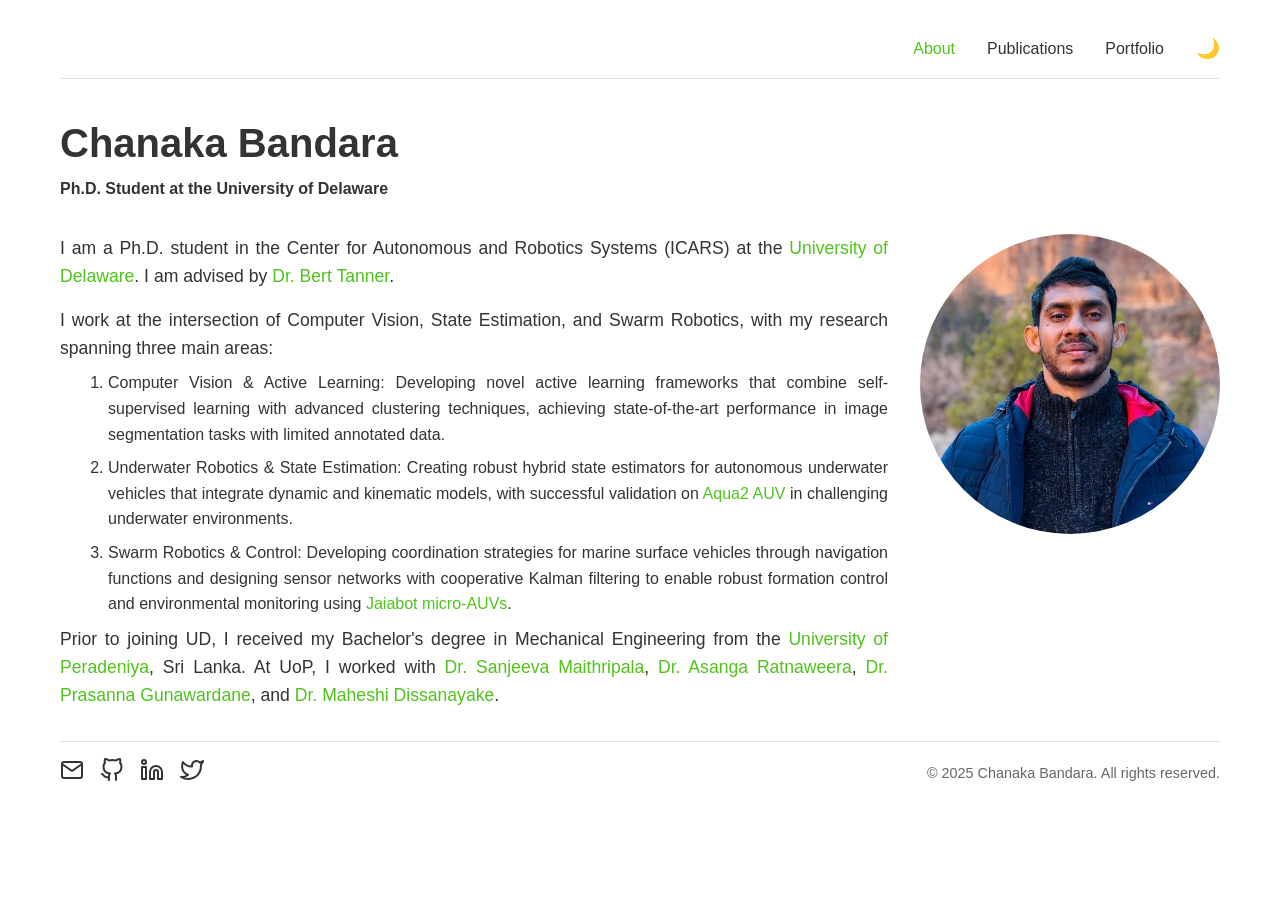
==== commit 21c0b23b: "Deploy website updates" ====
--- a/index.html
+++ b/index.html
@@ -3,7 +3,7 @@
 <head>
     <meta charset="UTF-8">
     <meta name="viewport" content="width=device-width, initial-scale=1.0">
-    <title>Your Name</title>
+    <title>Chanaka Bandara</title>
     <style>       
         :root {
             --primary-color: #50c21b;
@@ -395,9 +395,9 @@
                 <p style="margin-bottom: 0.5rem; font-size: 1.1rem; text-align: justify;">
                     I work at the intersection of Computer Vision, State Estimation, and Swarm Robotics, with my research spanning three main areas:
                     <ol style="margin-top: 0.5rem; margin-bottom: 0.5rem; padding-left: 3rem;">
-                        <li style="margin-bottom: 0.5rem;  text-align: justify;">Computer Vision & Active Learning: Developing novel active learning frameworks that combine self-supervised learning with advanced clustering techniques, achieving state-of-the-art performance in image segmentation tasks.</li>
-                        <li style="margin-bottom: 0.5rem;  text-align: justify;">Underwater Robotics & State Estimation: Creating robust hybrid state estimators for autonomous underwater vehicles that integrate dynamic and kinematic models, with successful validation on Aqua2 AUVs in challenging underwater environments.</li>
-                        <li style="margin-bottom: 0.5rem;  text-align: justify;">Swarm Robotics & Control: Designing coordination strategies for marine surface vehicles using navigation functions and cooperative Kalman filtering, enabling robust formation control and environmental monitoring with Jaiabot micro-AUVs.</li>
+                        <li style="margin-bottom: 0.5rem;  text-align: justify;">Computer Vision & Active Learning: Developing novel active learning frameworks that combine self-supervised learning with advanced clustering techniques, achieving state-of-the-art performance in image segmentation tasks with limited annotated data.</li>
+                        <li style="margin-bottom: 0.5rem;  text-align: justify;">Underwater Robotics & State Estimation: Creating robust hybrid state estimators for autonomous underwater vehicles that integrate dynamic and kinematic models, with successful validation on <a href="https://www.independentrobotics.com/aqua2" target="_blank">Aqua2 AUV </a> in challenging underwater environments.</li>
+                        <li style="margin-bottom: 0.5rem;  text-align: justify;">Swarm Robotics & Control: Developing coordination strategies for marine surface vehicles through navigation functions and designing sensor networks with cooperative Kalman filtering to enable robust formation control and environmental monitoring using <a href="https://www.jaia.tech/" target="_blank">Jaiabot micro-AUVs</a>.</li>
                     </ol>
                 </p>    
                 <p style="font-size: 1.1rem; text-align: justify;">Prior to joining UD, I received my Bachelor's degree in Mechanical Engineering from the <a href="https://www.pdn.ac.lk/" target="_blank">University of Peradeniya</a>, Sri Lanka. 
@@ -440,28 +440,7 @@
 
     <!-- Publications Section -->
     <div id="publications" class="section">        
-        <div class="content-wrapper">
-           <!-- publication 10: C6 -->
-            <!--
-            <div class="content-box">
-                <div class="publication">
-                    <img src="images/image_c6.jpg" alt="Paper thumbnail" class="pub-thumbnail">
-                    <div>
-                        <h3 style="text-align: justify;">A Warmer Start to Active Learning with Adaptive Gaussian Mixture Models for Skin Lesion Segmentation</h3>
-                        <p><b>Chanaka Thushitha Bandara</b>, Lakmali Nadeesha Kumari, Chen-Nee Chuah, Sen-ching Samson Cheung</p>
-                        <p><em>International Conference on Image Processing (ICIP), 2025 [under review]</em></p> 
-                                          
-                        <div class="pub-buttons">
-                            <a href="#" class="button">ABSTRACT</a>
-                            <a href="#" class="button">BIB</a>
-                            <a href="#" class="button">PAPER</a>
-                            <a href="#" class="button">CODE</a>
-                        </div>       
-                                 
-                    </div>
-                </div>
-            </div>
-            -->
+        <div class="content-wrapper">           
             <!-- publication 9: C5 -->            
             <div class="content-box">
                 <div class="publication">
@@ -469,7 +448,7 @@
                     <div>
                         <h3 style="text-align: justify;"> Autonomous Surface Vehicle Swarms with Bifurcationdriven Multi-behavioral Dynamics</h3>
                         <p>Kleio Baxevani, <b>Chanaka Thushitha Bandara</b>, Herbert G. Tanner</p>
-                        <p><em>International Conference on Robotics and Automation (ICRA), 2025 [under review]</em></p>
+                        <p><em>International Conference on Robotics and Automation (ICRA), Atlanta, GA, USA, 2025 [under review]</em></p>
                        
                         <!-- <div class="pub-buttons">
                             <a href="#" class="button">ABSTRACT</a> 
@@ -573,7 +552,7 @@
                         <div class="pub-buttons">
                             <!-- <a href="#" class="button">ABSTRACT</a> -->
                             <!-- <a href="#" class="button">BIB</a> -->
-                            <a href="https://www.sciencedirect.com/science/article/abs/pii/S0960148121001531" class="button">PAPER</a>
+                            <a href="https://thescipub.com/abstract/jmrsp.2020.254.264" class="button">PAPER</a>
                             <!-- <a href="#" class="button">CODE</a> -->
                         </div>  
                         
@@ -648,6 +627,7 @@
    
     <div id="portfolio" class="section">
         <!-- CV -->
+        <!--
         <div class="content-box">
             <div class="cv-header" style="display: flex; align-items: center; justify-content: space-between; position: relative;">
                 <h2>CV</h2>
@@ -664,15 +644,16 @@
                 </a>
             </div>
         </div>
+        -->
 
         <!-- Education -->
         <div class="content-wrapper">
                 <div class="content-box">
                     <h2>Education</h2>
                     <div class="education-item">
-                        <span class="year-tag">2021-2026</span>
-                        <div>
-                            <strong>Ph.D. in Mechanical Engineering with focus on Robotics*</strong>
+                        <span class="year-tag">2021 - 2026</span>
+                        <div>
+                            <strong>Ph.D.*</strong>
                             <p>University of Delaware</p>
                         </div>
                     </div>
@@ -698,14 +679,14 @@
         <div class="content-box">
                     <h2>Experience</h2>
                     <div class="experience-item">
-                        <span class="year-tag">AUG 2022-PRESENT</span>
+                        <span class="year-tag">AUG 2022 - PRESENT</span>
                         <div>
                             <strong>Graduate Research Assistant</strong>
                             <p>University of Delaware</p>
                         </div>
                     </div>
                     <div class="experience-item">
-                        <span class="year-tag">AUG 2021-JULY 2022</span>
+                        <span class="year-tag">AUG 2021 - JULY 2022</span>
                         <div>
                             <strong>Graduate Teaching Assistant</strong>
                             <p>University of Delaware</p>
@@ -724,6 +705,13 @@
         <div class="content-box">
                     <h2>Awards & Honors</h2>
                     <div class="experience-item">
+                        <span class="year-tag">2021</span>
+                        <div>
+                            <strong>The President’s Award for Scientific Research</strong>
+                            <p>National Research Council, Sri Lanka</p>
+                        </div>
+                    </div>
+                    <div class="experience-item">
                         <span class="year-tag">2017</span>
                         <div>
                             <strong>Channa Lalith Maddumage Prize for the Best Performance in Mechanical Engineering</strong>
@@ -739,7 +727,7 @@
                     </div>
     
                     <div class="experience-item">
-                        <span class="year-tag">2016-2017</span>
+                        <span class="year-tag">2016 - 2017</span>
                         <div>
                             <strong>Full Colors, Colors Awarding Ceremony</strong>
                             <p>University of Peradeniya, Sri Lanka</p>
